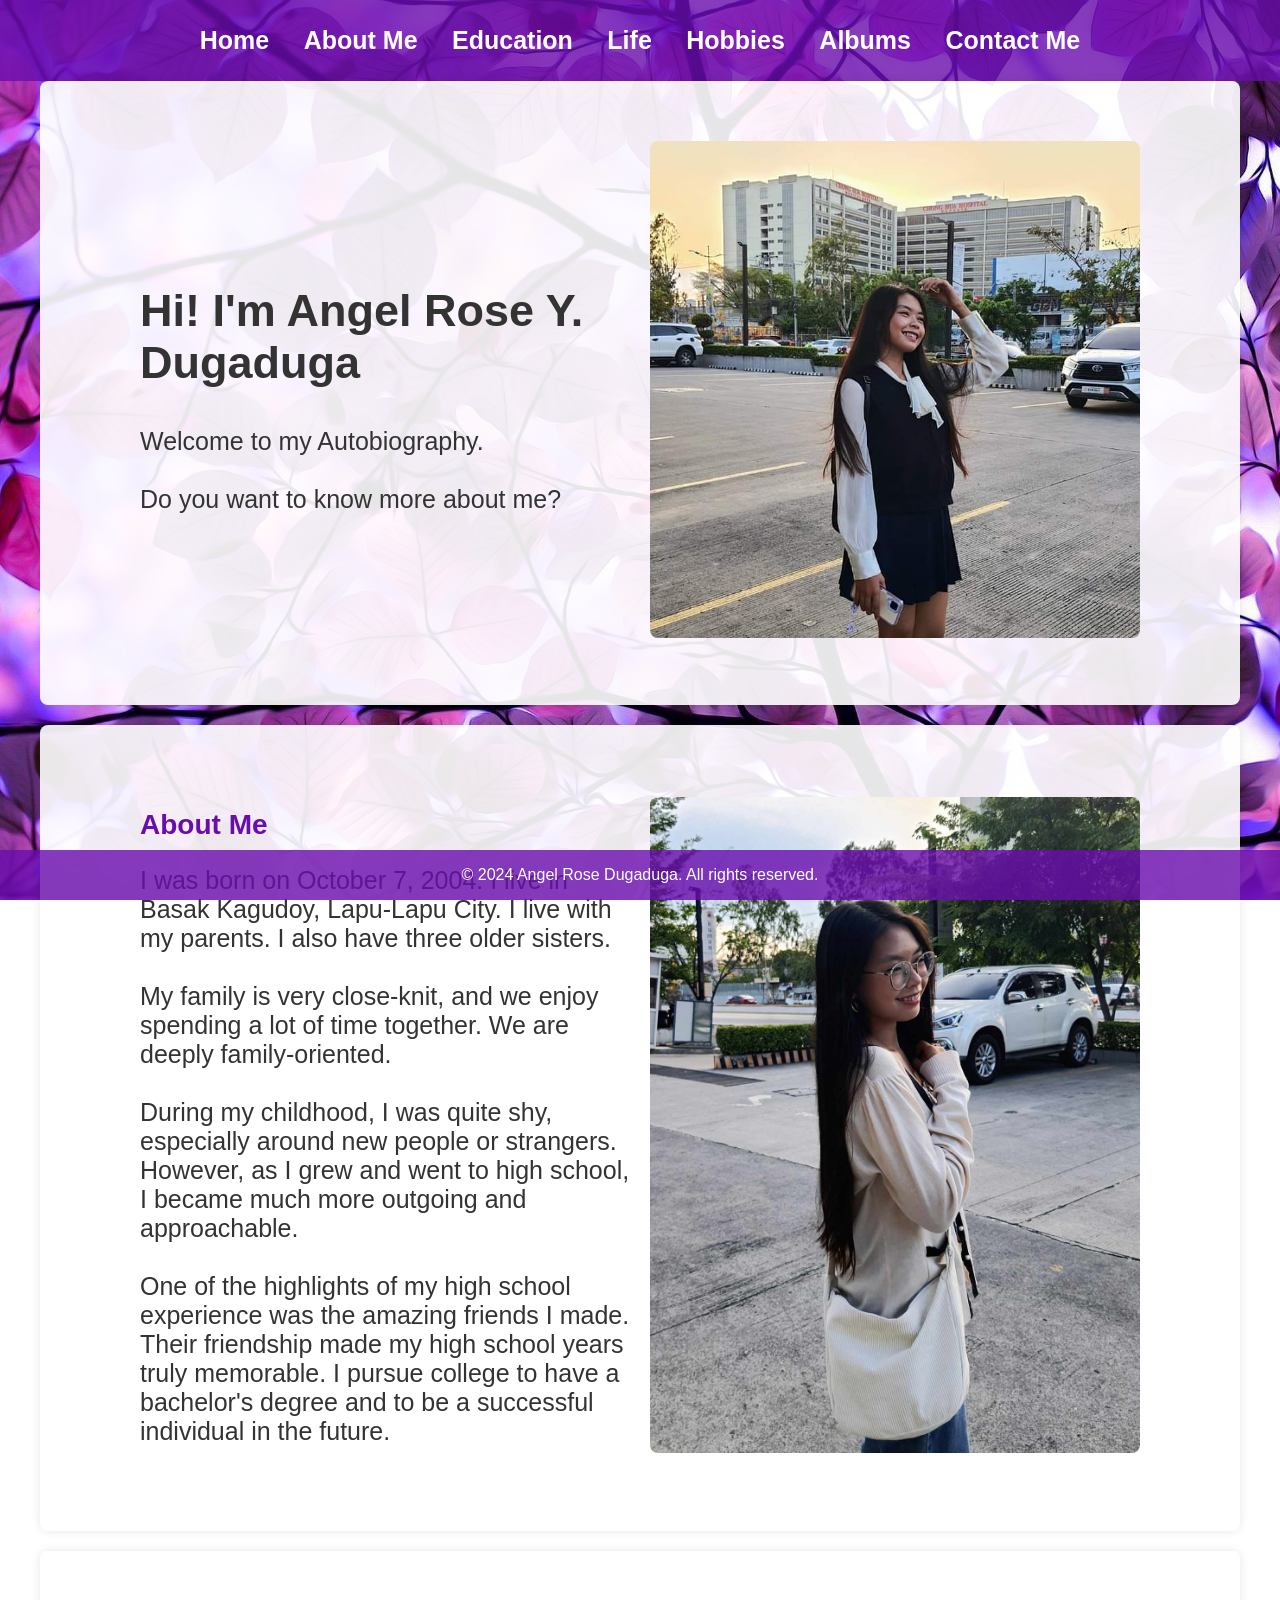
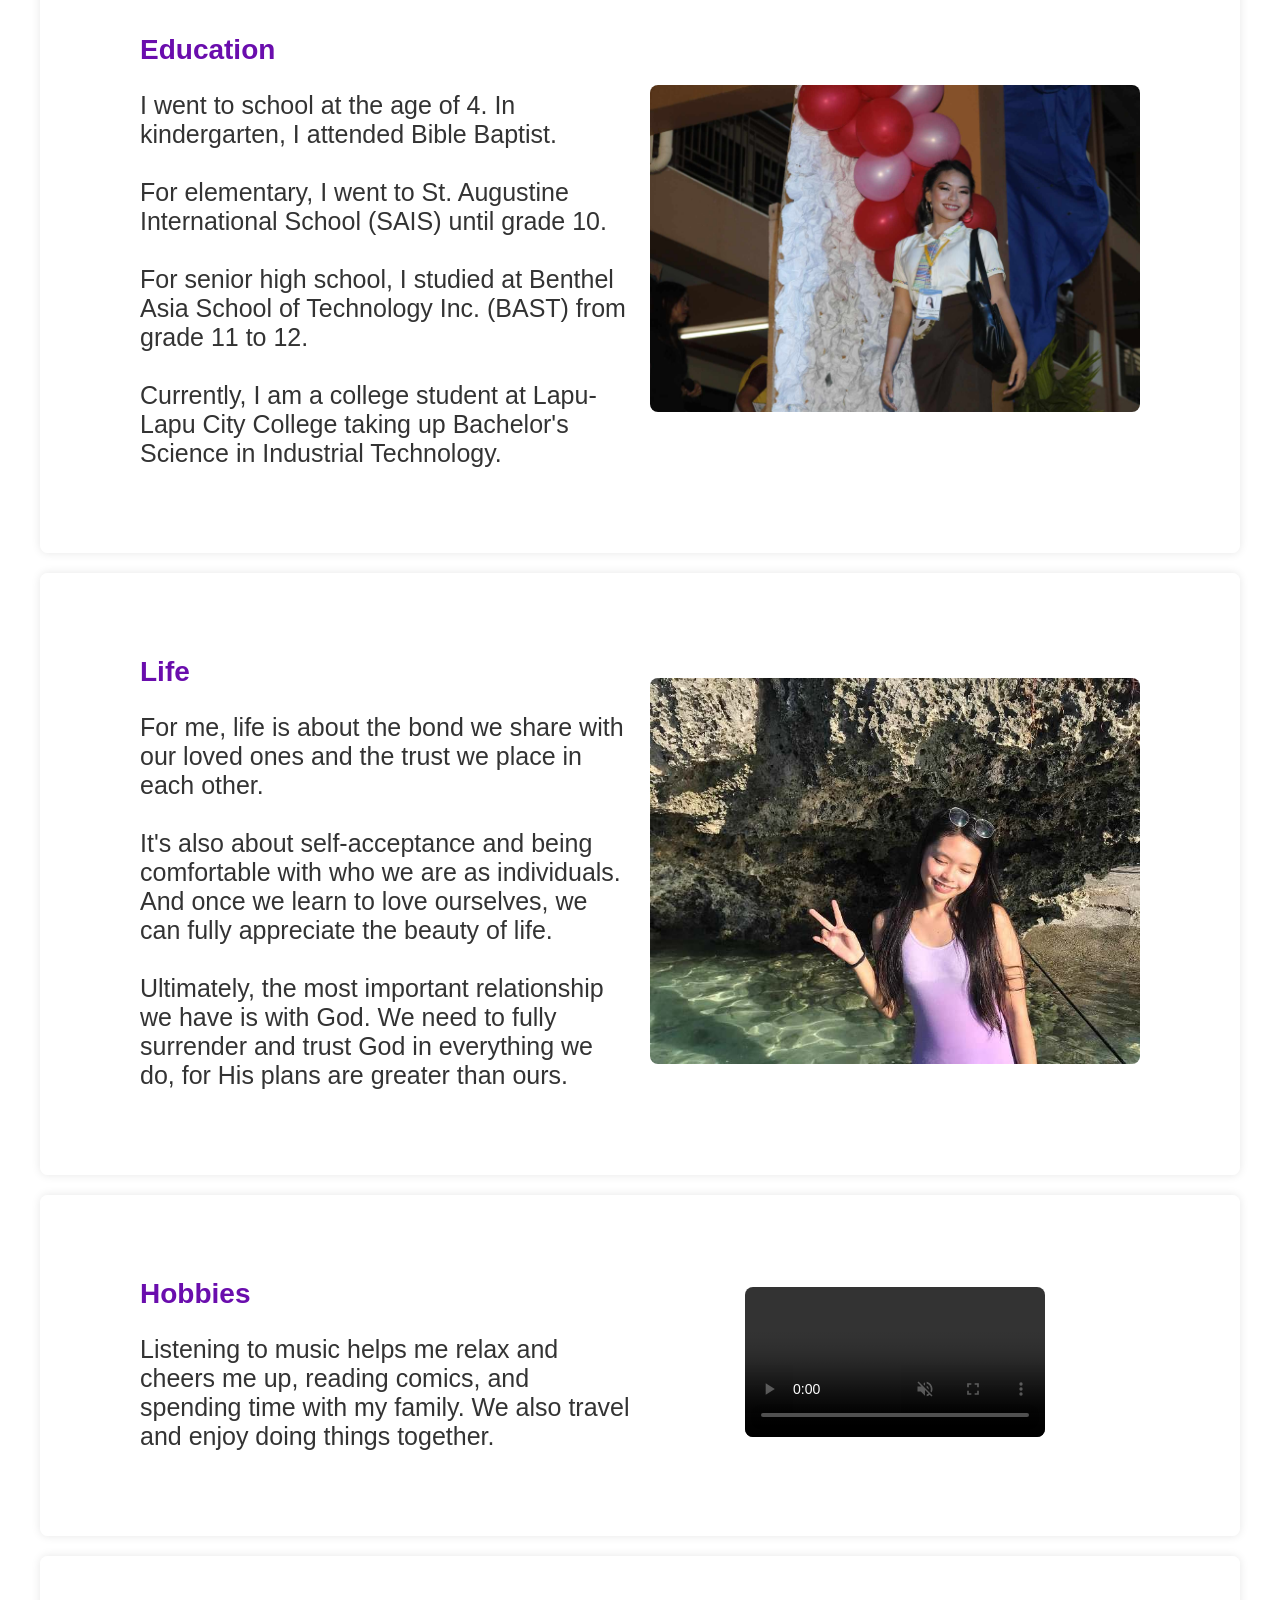
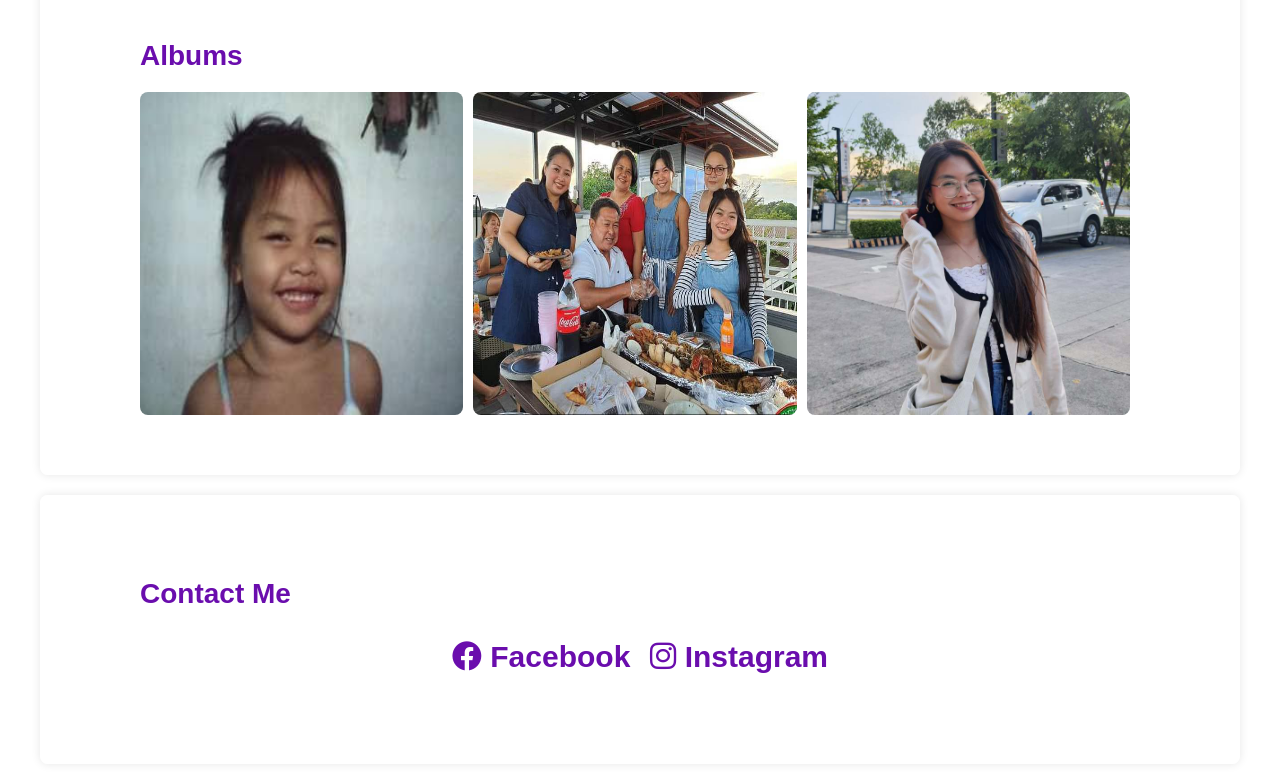
==== index.html @ 9c4409f7 "first commit" ====
<!DOCTYPE html>
<html lang="en">
<head>
    <meta charset="UTF-8">
    <meta name="viewport" content="width=device-width, initial-scale=1.0">
    <title>Angel Rose Dugaduga's Autobiography</title>
    <link rel="stylesheet" href="styles.css">
    <link rel="stylesheet" href="https://cdnjs.cloudflare.com/ajax/libs/font-awesome/6.0.0-beta3/css/all.min.css">
</head>
<body>
    <header>
        <nav>
            <ul>
                <li><a href="#home">Home</a></li>
                <li><a href="#about-me">About Me</a></li>
                <li><a href="#education">Education</a></li>
                <li><a href="#life">Life</a></li>
                <li><a href="#hobbies">Hobbies</a></li>
                <li><a href="#albums">Albums</a></li>
                <li><a href="#contact-me">Contact Me</a></li>
            </ul>
        </nav>
    </header>

    <section id="home" class="section">
        <div class="content">
            <div class="text">
                <h1>Hi! I'm Angel Rose Y. Dugaduga</h1>
                <p>Welcome to my Autobiography. 
                    <br> <br>
                    Do you want to know more about me? </p>
            </div>
            <div class="image">
                <img src="Images/HOME.jpg" alt="Angel Rose Dugaduga">
            </div>
        </div>
    </section>

    <section id="about-me" class="section">
        <div class="content">
            <div class="text">
                <h2>About Me</h2>
                <p>I was born on October 7, 2004. I live in Basak Kagudoy, Lapu-Lapu City. I live with my parents. I also have three older sisters.
                    <br> <br>
                    My family is very close-knit, and we enjoy spending a lot of time together. We are deeply family-oriented.
                    <br> <br>
                    During my childhood, I was quite shy, especially around new people or strangers. However, as I grew and went to high school, I became much more outgoing and approachable.
                    <br> <br>
                    One of the highlights of my high school experience was the amazing friends I made. 
                    Their friendship made my high school years truly memorable. 
                    I pursue college to have a bachelor's degree and to be a successful individual in the future. 
                    </p>
            </div>
            <div class="image">
                <img src="Images/ABOUT ME.jpg" alt="Angel Rose Dugaduga">
            </div>
        </div>
    </section>

    <section id="education" class="section">
        <div class="content">
            <div class="text">
                <h2>Education</h2>
                <p>I went to school at the age of 4. In kindergarten, I attended Bible Baptist. 
                    <br> <br>
                    For elementary, I went to St. Augustine International School (SAIS) until grade 10. 
                    <br> <br>
                    For senior high school, I studied at Benthel Asia School of Technology Inc. (BAST) from grade 11 to 12. 
                    <br> <br>
                    Currently, I am a college student at Lapu-Lapu City College taking up Bachelor's Science in Industrial Technology.</p>
            </div>
            <div class="image">
                <img src="Images/EDUCATION.jpg" alt="Education">
            </div>
        </div>
    </section>

    <section id="life" class="section">
        <div class="content">
            <div class="text">
                <h2>Life</h2>
                <p>For me, life is about the bond we share with our loved ones and the trust we place in each other.
                    <br> <br>
                    It's also about self-acceptance and being comfortable with who we are as individuals. 
                    And once we learn to love ourselves, we can fully appreciate the beauty of life.
                     <br> <br>
                    Ultimately, the most important relationship we have is with God. 
                    We need to fully surrender and trust God in everything we do, 
                    for His plans are greater than ours.</p>
            </div>
            <div class="image">
                <img src="Images/LIFE.jpg" alt="Life">
            </div>
        </div>
    </section>

    <section id="hobbies" class="section">
        <div class="content">
            <div class="text">
                <h2>Hobbies</h2>
                <p>Listening to music helps me relax and cheers me up, reading comics, 
                    and spending time with my family. We also travel and enjoy doing things together.</p>
            </div>
            <div class="video">
                <video controls autoplay muted>
                    <source src="Images/HOBBIES.mp4" type="video/mp4">
                    Your browser does not support the video tag.
                </video>
            </div>
        </div>
    </section>

    <section id="albums" class="section">
        <h2>Albums</h2>
        <div class="gallery">
            <img src="Images/BABYME.jpg" alt="Album Image 1">
            <img src="Images/FAM.jpg" alt="Album Image 2">
            <img src="Images/RECENT PIC.jpg" alt="Album Image 3">
        </div>
    </section>

    <section id="contact-me" class="section">
        <h2>Contact Me</h2>
        <ul class="social-links">
            <li><a href="https://www.facebook.com/ingqbus" target="_blank"><i class="fab fa-facebook"></i> Facebook</a></li>
            <li><a href="https://www.instagram.com/ingqbus_7/" target="_blank"><i class="fab fa-instagram"></i> Instagram</a></li>
        </ul>
    </section>

    <footer>
        <p>&copy; 2024 Angel Rose Dugaduga. All rights reserved.</p>
    </footer>
</body>
</html>
---- styles.css ----
body {
    font-family: Arial, sans-serif;
    margin: 0;
    padding: 0;
    color: #333;
    background: url('Images/BG.jpg') no-repeat center center fixed; 
    background-size: cover;
}

header {
    background-color: rgba(106, 13, 173, 0.8);
    padding: 10px 0;
    text-align: center;
}

header nav ul {
    list-style: none;
    padding: 0;
}

header nav ul li {
    display: inline;
    margin: 0 15px;
}

header nav ul li a {
    color: #fff;
    text-decoration: none;
    font-weight: bold;
    font-size: 25px;
}

.section {
    padding: 60px 100px;
    max-width: 1000px;
    margin: auto;
    background-color: rgba(255, 255, 255, 0.9);
    margin-bottom: 20px;
    border-radius: 8px;
    box-shadow: 0 0 10px rgba(0, 0, 0, 0.1);
    font-size: 30px;
}


.section h2 {
    color: #6a0dad;
    margin-bottom: 20px;
    font-size: 28px; 
}


.section p {
    font-size: 25px; /* Change font size for paragraph text here */
}

.content {
    display: flex;
    flex-direction: row;
    align-items: center;
}

.text {
    flex: 1;
    padding-right: 20px;
}

.image, .video {
    flex: 1;
    text-align: center;
}

.image img, .video video {
    max-width: 100%;
    height: auto;
    border-radius: 8px;
}

.gallery {
    display: flex;
    flex-wrap: wrap;
    gap: 10px;
}

.gallery img {
    width: calc(33.333% - 10px);
    border-radius: 8px;
}

.social-links {
    list-style: none;
    padding: 0;
    display: flex;
    justify-content: center;
}

.social-links li {
    margin: 0 10px;
}

.social-links li a {
    color: #6a0dad;
    text-decoration: none;
    font-weight: bold;
}

footer {
    background-color: rgba(106, 13, 173, 0.8);
    color: #fff;
    text-align: center;
    padding: 0px 0;
    position: fixed;
    bottom: 0;
    width: 100%;
}
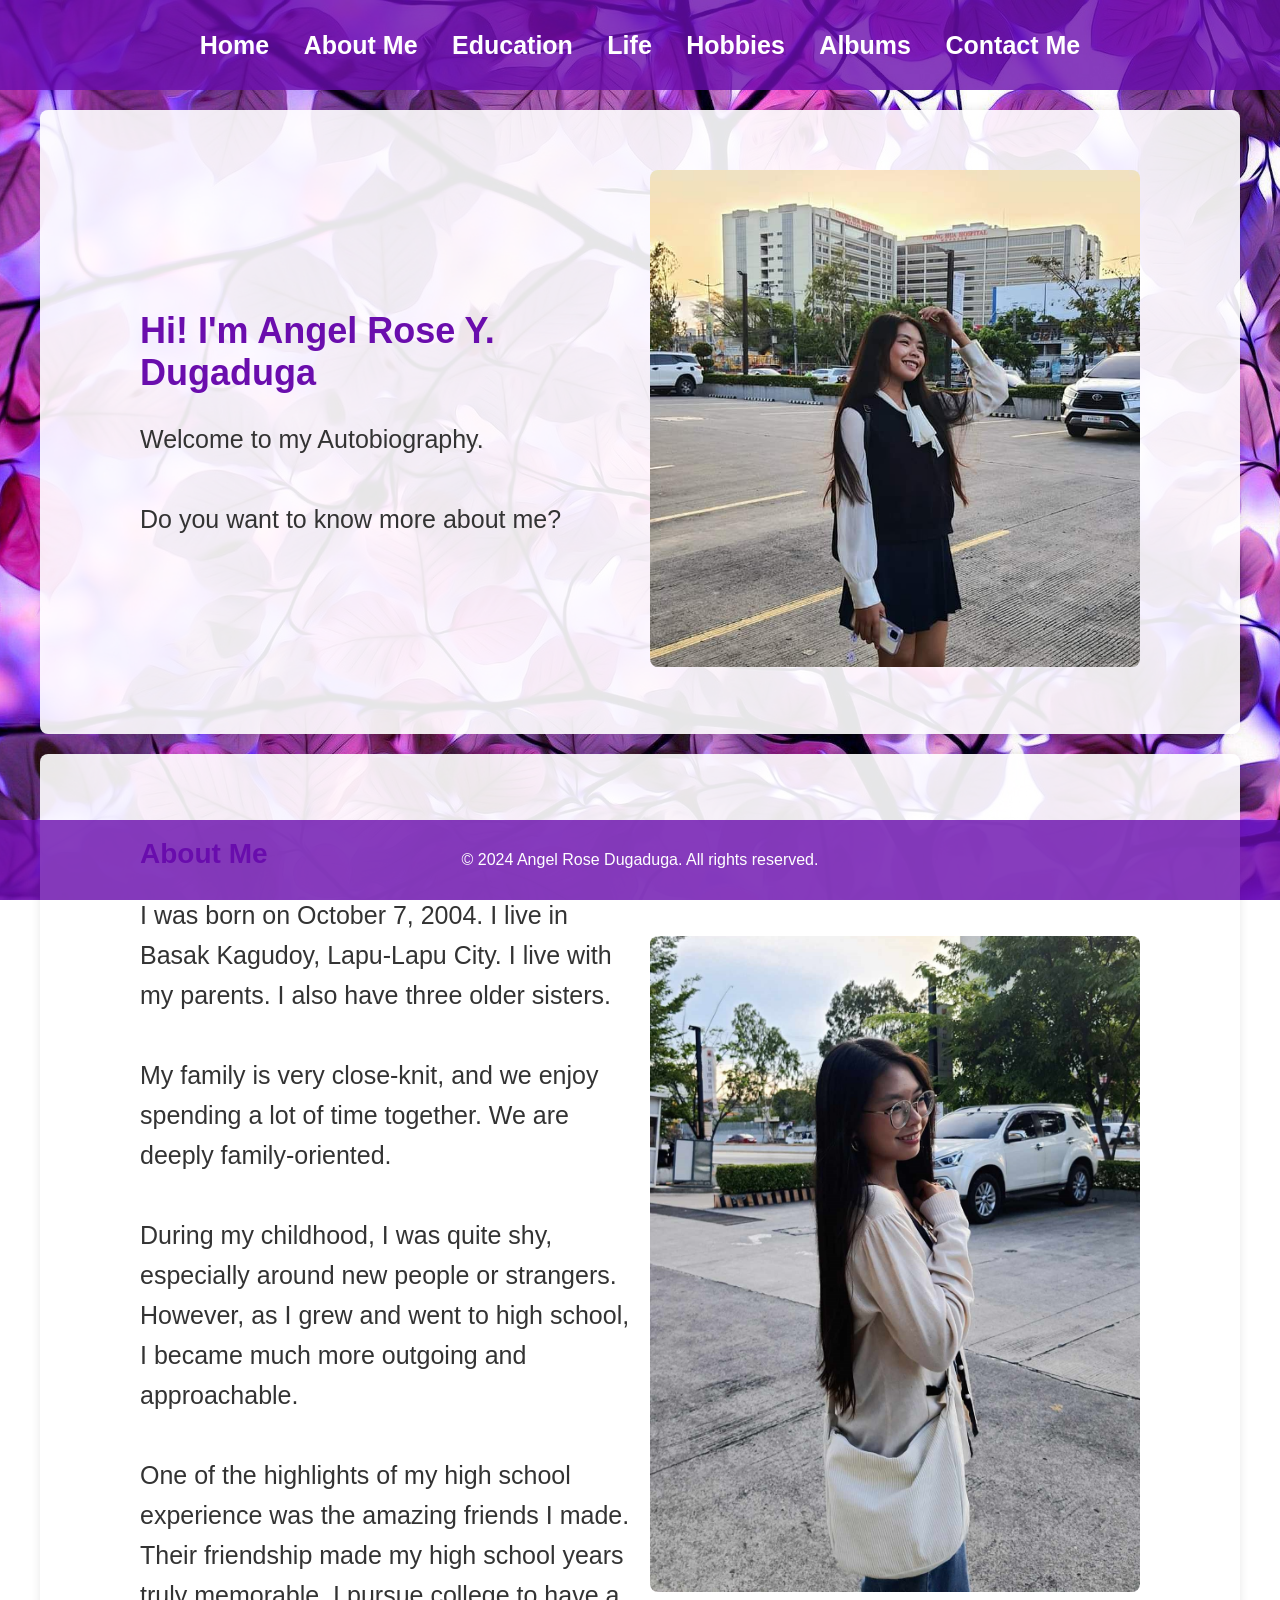
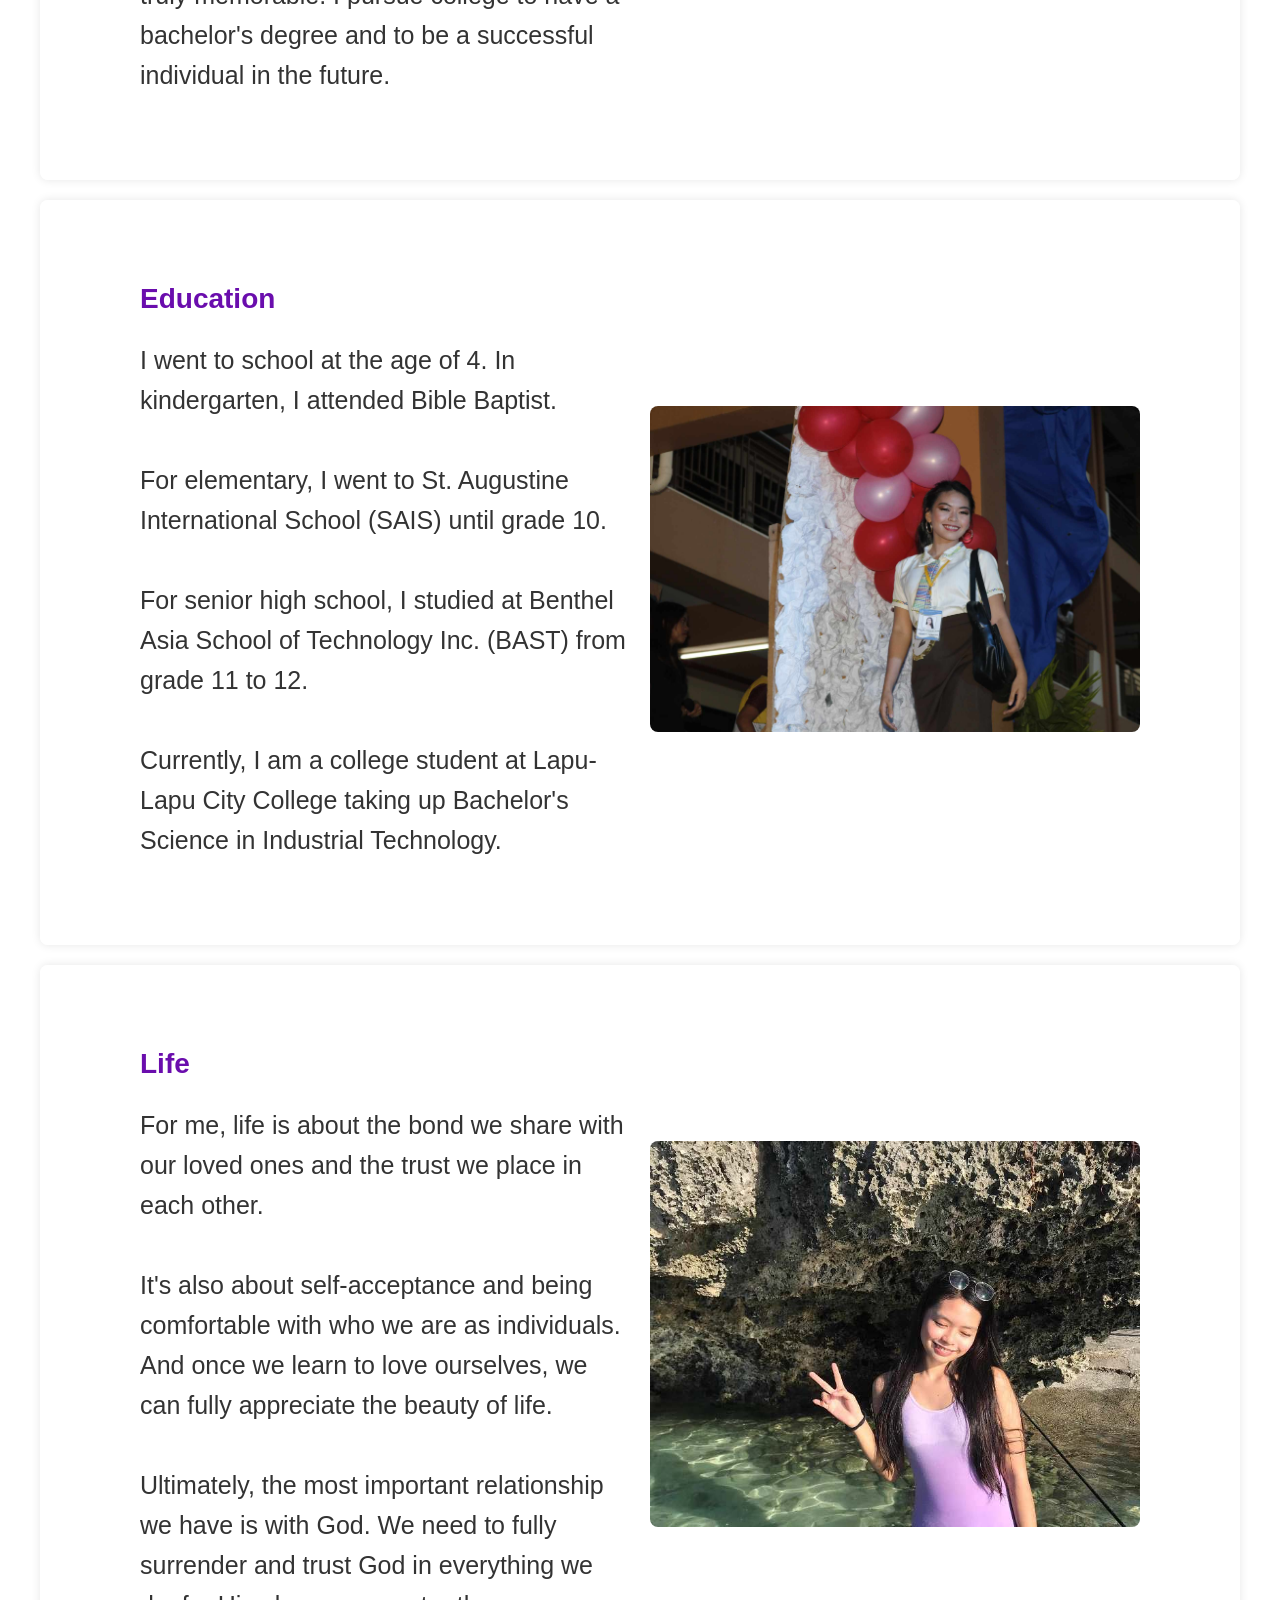
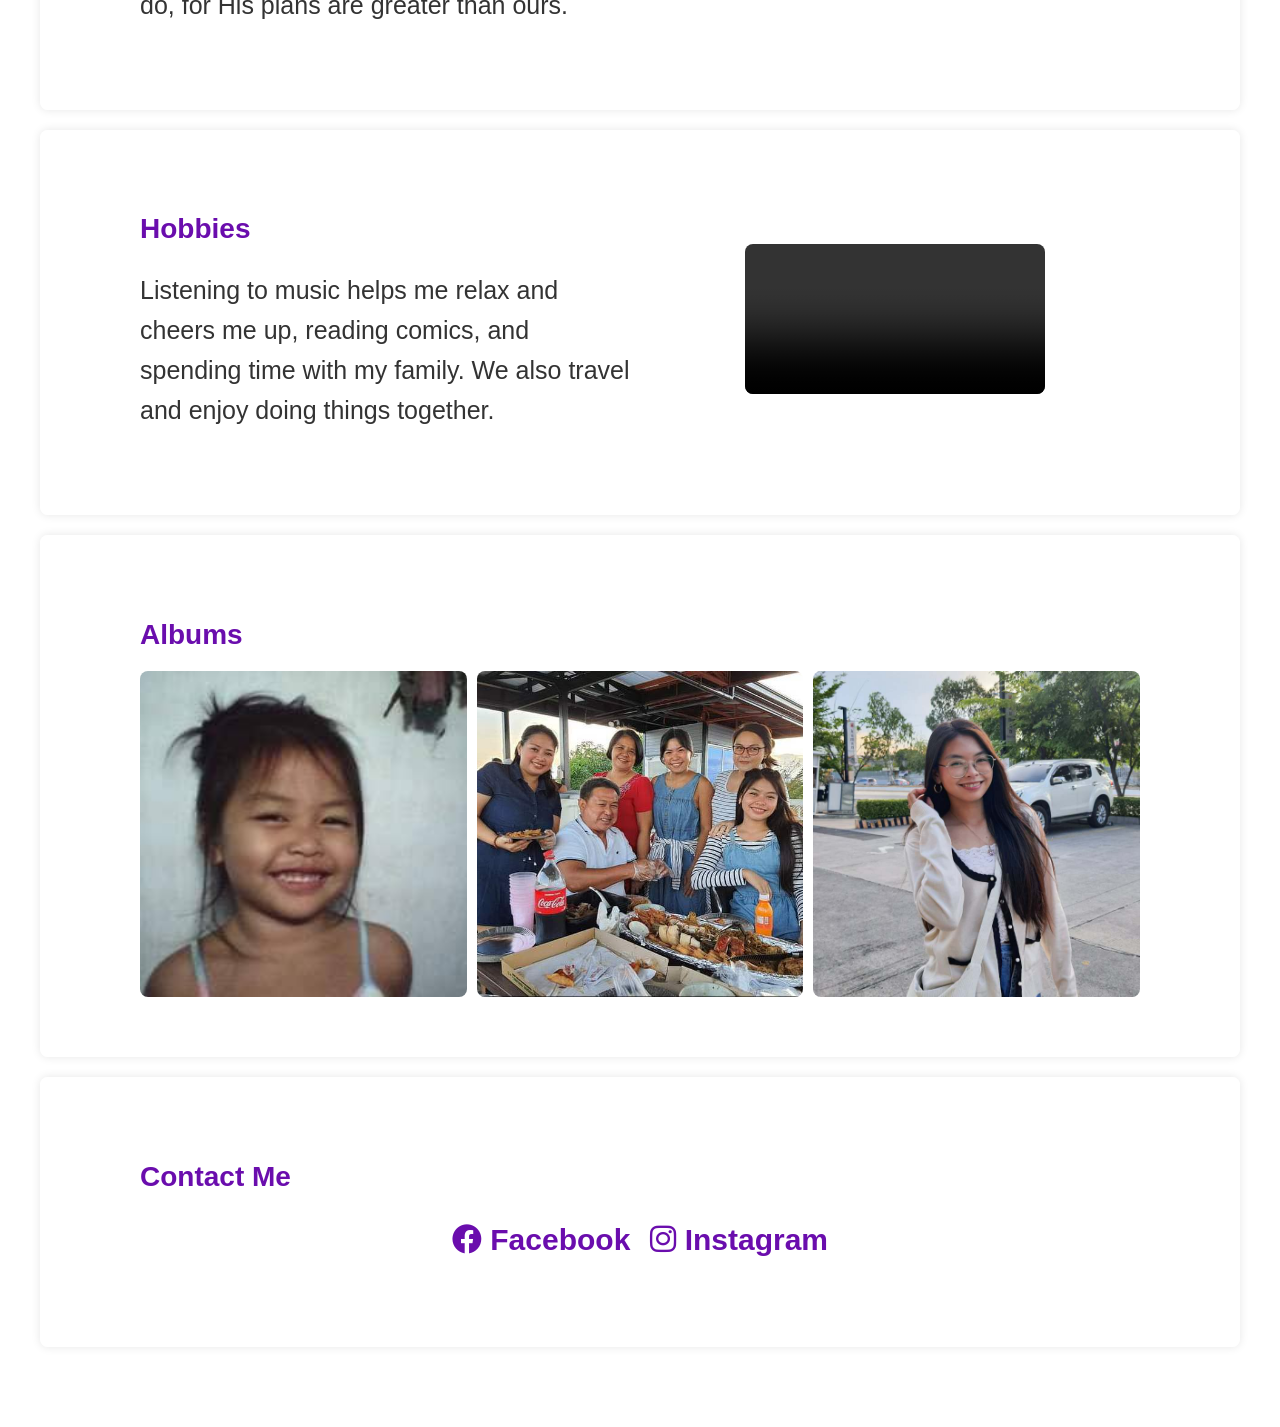
==== commit ce20178a: "feat: add collapsible hamburger menu on mobile view" ====
--- a/index.html
+++ b/index.html
@@ -10,14 +10,19 @@
 <body>
     <header>
         <nav>
-            <ul>
-                <li><a href="#home">Home</a></li>
-                <li><a href="#about-me">About Me</a></li>
-                <li><a href="#education">Education</a></li>
-                <li><a href="#life">Life</a></li>
-                <li><a href="#hobbies">Hobbies</a></li>
-                <li><a href="#albums">Albums</a></li>
-                <li><a href="#contact-me">Contact Me</a></li>
+            <button class="hamburger" id="hamburger" aria-label="Toggle navigation menu">
+                <span class="bar"></span>
+                <span class="bar"></span>
+                <span class="bar"></span>
+            </button>
+            <ul id="nav-menu">
+                <li><a href="#home" class="nav-link">Home</a></li>
+                <li><a href="#about-me" class="nav-link">About Me</a></li>
+                <li><a href="#education" class="nav-link">Education</a></li>
+                <li><a href="#life" class="nav-link">Life</a></li>
+                <li><a href="#hobbies" class="nav-link">Hobbies</a></li>
+                <li><a href="#albums" class="nav-link">Albums</a></li>
+                <li><a href="#contact-me" class="nav-link">Contact Me</a></li>
             </ul>
         </nav>
     </header>
@@ -130,5 +135,37 @@
     <footer>
         <p>&copy; 2024 Angel Rose Dugaduga. All rights reserved.</p>
     </footer>
+
+    <script>
+        // Mobile navigation toggle
+        const hamburger = document.getElementById('hamburger');
+        const navMenu = document.getElementById('nav-menu');
+        const navLinks = document.querySelectorAll('.nav-link');
+
+        // Toggle menu when hamburger is clicked
+        hamburger.addEventListener('click', function() {
+            hamburger.classList.toggle('active');
+            navMenu.classList.toggle('active');
+        });
+
+        // Close menu when a nav link is clicked
+        navLinks.forEach(link => {
+            link.addEventListener('click', function() {
+                hamburger.classList.remove('active');
+                navMenu.classList.remove('active');
+            });
+        });
+
+        // Close menu when clicking outside
+        document.addEventListener('click', function(event) {
+            const isClickInsideNav = navMenu.contains(event.target);
+            const isClickOnHamburger = hamburger.contains(event.target);
+            
+            if (!isClickInsideNav && !isClickOnHamburger && navMenu.classList.contains('active')) {
+                hamburger.classList.remove('active');
+                navMenu.classList.remove('active');
+            }
+        });
+    </script>
 </body>
 </html>
--- a/styles.css
+++ b/styles.css
@@ -2,6 +2,7 @@
     font-family: Arial, sans-serif;
     margin: 0;
     padding: 0;
+    padding-bottom: 60px; /* Add padding to prevent content being hidden by fixed footer */
     color: #333;
     background: url('Images/BG.jpg') no-repeat center center fixed; 
     background-size: cover;
@@ -9,18 +10,29 @@
 
 header {
     background-color: rgba(106, 13, 173, 0.8);
-    padding: 10px 0;
+    padding: 15px 0;
     text-align: center;
+    position: relative;
+    min-height: 60px;
+    display: flex;
+    align-items: center;
+    justify-content: center;
+}
+
+header nav {
+    position: relative;
+    width: 100%;
 }
 
 header nav ul {
     list-style: none;
     padding: 0;
+    margin: 0;
 }
 
 header nav ul li {
-    display: inline;
-    margin: 0 15px;
+    display: inline-block;
+    margin: 5px 15px;
 }
 
 header nav ul li a {
@@ -28,19 +40,65 @@
     text-decoration: none;
     font-weight: bold;
     font-size: 25px;
+    transition: color 0.3s;
+}
+
+header nav ul li a:hover {
+    color: #ffcc00;
+}
+
+/* Hamburger Menu Styles */
+.hamburger {
+    display: none;
+    flex-direction: column;
+    background: transparent;
+    border: none;
+    cursor: pointer;
+    padding: 10px;
+    position: absolute;
+    right: 20px;
+    top: 50%;
+    transform: translateY(-50%);
+    z-index: 1000;
+    justify-content: center;
+}
+
+.hamburger .bar {
+    width: 30px;
+    height: 3px;
+    background-color: #fff;
+    margin: 4px 0;
+    transition: all 0.3s ease;
+    border-radius: 2px;
+}
+
+.hamburger.active .bar:nth-child(1) {
+    transform: rotate(45deg) translate(8px, 8px);
+}
+
+.hamburger.active .bar:nth-child(2) {
+    opacity: 0;
+}
+
+.hamburger.active .bar:nth-child(3) {
+    transform: rotate(-45deg) translate(8px, -8px);
 }
 
 .section {
     padding: 60px 100px;
     max-width: 1000px;
-    margin: auto;
+    margin: 20px auto;
     background-color: rgba(255, 255, 255, 0.9);
-    margin-bottom: 20px;
     border-radius: 8px;
     box-shadow: 0 0 10px rgba(0, 0, 0, 0.1);
     font-size: 30px;
 }
 
+.section h1 {
+    color: #6a0dad;
+    margin-bottom: 20px;
+    font-size: 36px;
+}
 
 .section h2 {
     color: #6a0dad;
@@ -48,9 +106,9 @@
     font-size: 28px; 
 }
 
-
 .section p {
-    font-size: 25px; /* Change font size for paragraph text here */
+    font-size: 25px;
+    line-height: 1.6;
 }
 
 .content {
@@ -79,11 +137,15 @@
     display: flex;
     flex-wrap: wrap;
     gap: 10px;
+    justify-content: center;
 }
 
 .gallery img {
     width: calc(33.333% - 10px);
     border-radius: 8px;
+    object-fit: cover;
+    min-width: 250px;
+    flex: 1 1 calc(33.333% - 10px);
 }
 
 .social-links {
@@ -107,8 +169,230 @@
     background-color: rgba(106, 13, 173, 0.8);
     color: #fff;
     text-align: center;
-    padding: 0px 0;
+    padding: 15px 0;
     position: fixed;
     bottom: 0;
     width: 100%;
 }
+
+/* ==================== RESPONSIVE MEDIA QUERIES ==================== */
+
+/* Tablets and smaller laptops (max-width: 1024px) */
+@media screen and (max-width: 1024px) {
+    .section {
+        padding: 40px 60px;
+        font-size: 26px;
+    }
+    
+    .section h1 {
+        font-size: 32px;
+    }
+    
+    .section h2 {
+        font-size: 26px;
+    }
+    
+    .section p {
+        font-size: 22px;
+    }
+    
+    header nav ul li a {
+        font-size: 22px;
+        margin: 5px 10px;
+    }
+    
+    .gallery img {
+        width: calc(50% - 10px);
+        flex: 1 1 calc(50% - 10px);
+    }
+}
+
+/* Tablets portrait mode (max-width: 768px) */
+@media screen and (max-width: 768px) {
+    header {
+        padding: 15px 0;
+        min-height: 60px;
+    }
+    
+    /* Show hamburger menu */
+    .hamburger {
+        display: flex;
+    }
+    
+    /* Hide navigation by default on mobile */
+    header nav ul {
+        position: fixed;
+        left: -100%;
+        top: 60px;
+        flex-direction: column;
+        background-color: rgba(106, 13, 173, 0.98);
+        width: 100%;
+        text-align: center;
+        transition: left 0.3s ease;
+        box-shadow: 0 10px 27px rgba(0, 0, 0, 0.3);
+        padding: 20px 0;
+        z-index: 999;
+    }
+    
+    /* Show navigation when active */
+    header nav ul.active {
+        left: 0;
+    }
+    
+    header nav ul li {
+        display: block;
+        margin: 15px 0;
+    }
+    
+    header nav ul li a {
+        font-size: 20px;
+        display: block;
+        padding: 10px;
+    }
+    
+    .section {
+        padding: 30px 40px;
+        font-size: 22px;
+        margin: 15px auto;
+    }
+    
+    .section h1 {
+        font-size: 28px;
+    }
+    
+    .section h2 {
+        font-size: 24px;
+    }
+    
+    .section p {
+        font-size: 18px;
+    }
+    
+    .content {
+        flex-direction: column;
+    }
+    
+    .text {
+        padding-right: 0;
+        padding-bottom: 20px;
+    }
+    
+    .image, .video {
+        width: 100%;
+    }
+    
+    .gallery img {
+        width: calc(50% - 10px);
+        flex: 1 1 calc(50% - 10px);
+        min-width: 200px;
+    }
+    
+    .social-links {
+        flex-direction: column;
+        align-items: center;
+    }
+    
+    .social-links li {
+        margin: 10px 0;
+    }
+}
+
+/* Mobile devices (max-width: 480px) */
+@media screen and (max-width: 480px) {
+    header {
+        padding: 15px 5px;
+        min-height: 60px;
+    }
+    
+    header nav ul {
+        top: 60px;
+    }
+    
+    header nav ul li {
+        display: block;
+        margin: 12px 0;
+    }
+    
+    header nav ul li a {
+        font-size: 18px;
+    }
+    
+    .section {
+        padding: 20px 15px;
+        font-size: 18px;
+        margin: 10px;
+        border-radius: 5px;
+    }
+    
+    .section h1 {
+        font-size: 24px;
+    }
+    
+    .section h2 {
+        font-size: 20px;
+    }
+    
+    .section p {
+        font-size: 16px;
+    }
+    
+    .content {
+        flex-direction: column;
+    }
+    
+    .text {
+        padding-right: 0;
+        padding-bottom: 15px;
+    }
+    
+    .gallery {
+        gap: 8px;
+    }
+    
+    .gallery img {
+        width: 100%;
+        flex: 1 1 100%;
+        min-width: unset;
+    }
+    
+    footer {
+        padding: 10px 5px;
+        font-size: 14px;
+    }
+    
+    body {
+        padding-bottom: 50px;
+    }
+}
+
+/* Extra small devices (max-width: 320px) */
+@media screen and (max-width: 320px) {
+    header nav ul li a {
+        font-size: 16px;
+    }
+    
+    .hamburger {
+        right: 10px;
+    }
+    
+    .hamburger .bar {
+        width: 25px;
+    }
+    
+    .section {
+        padding: 15px 10px;
+        margin: 8px;
+    }
+    
+    .section h1 {
+        font-size: 20px;
+    }
+    
+    .section h2 {
+        font-size: 18px;
+    }
+    
+    .section p {
+        font-size: 14px;
+    }
+}
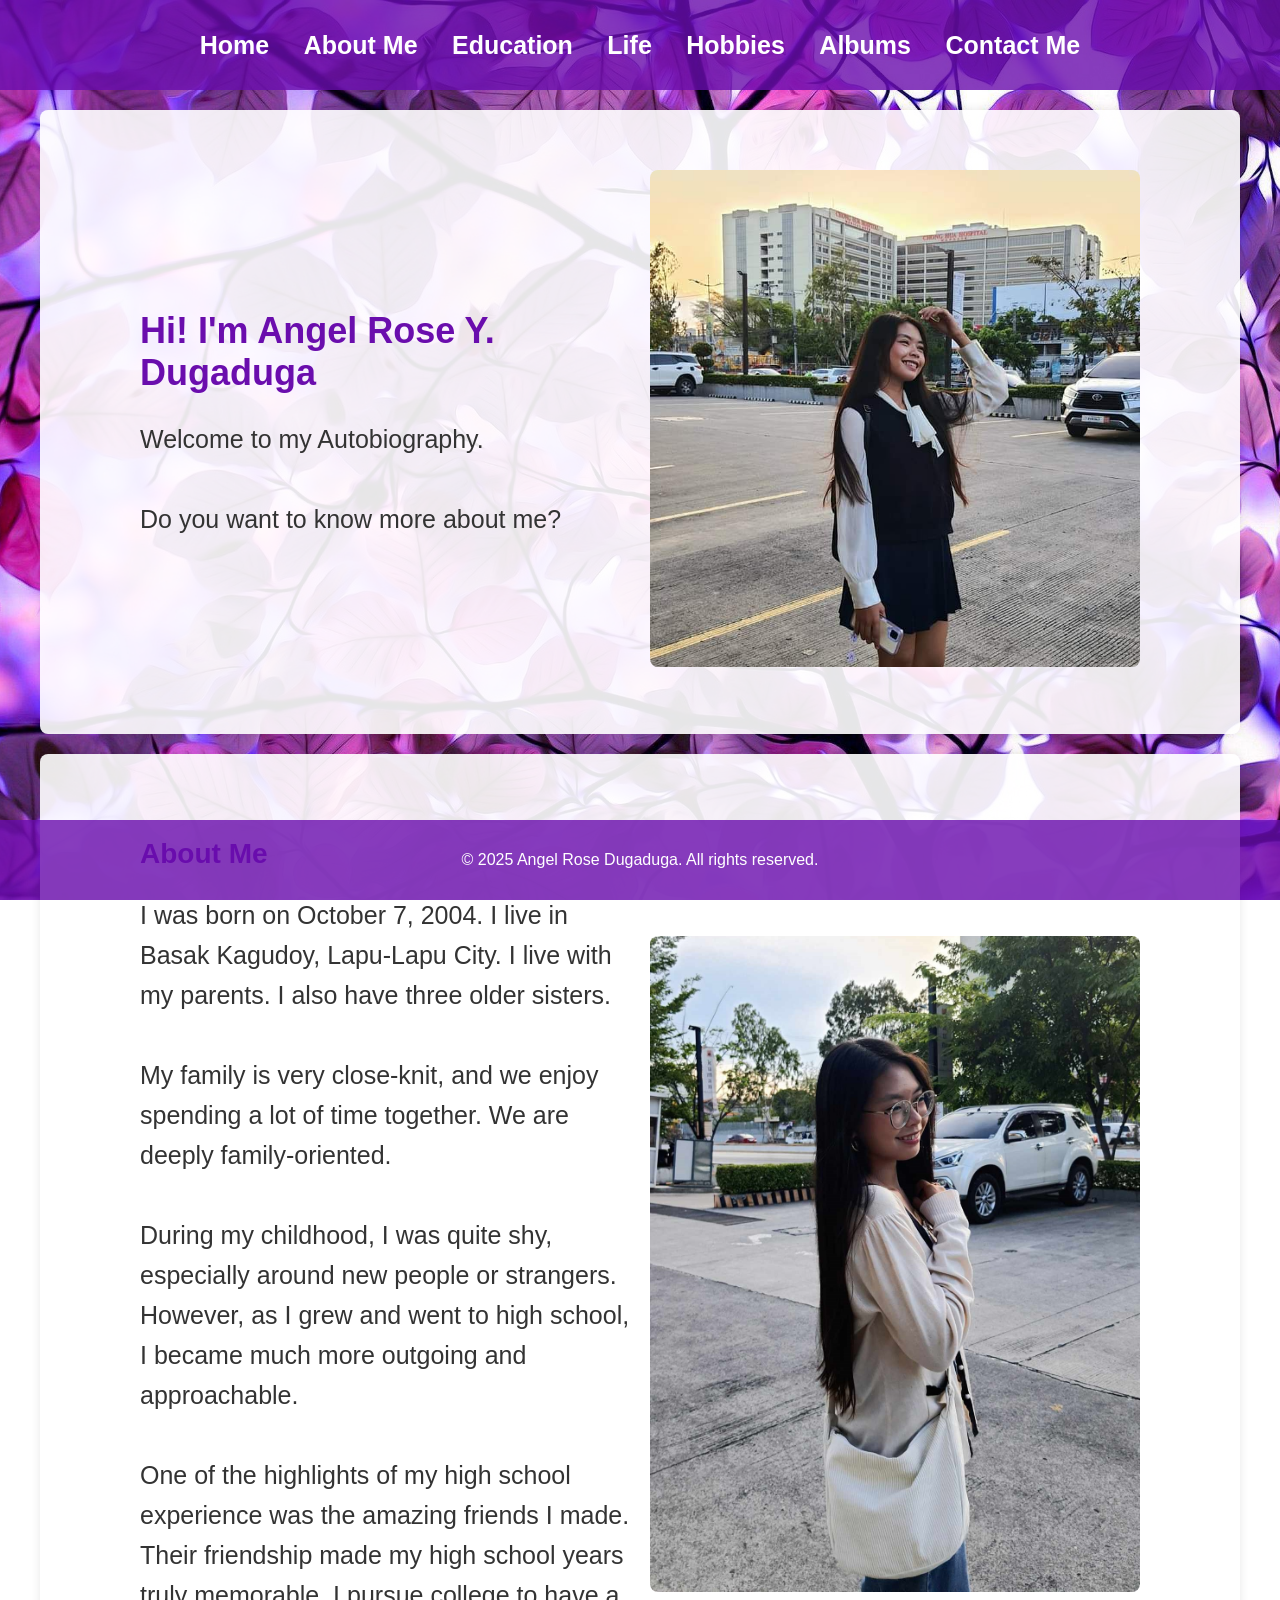
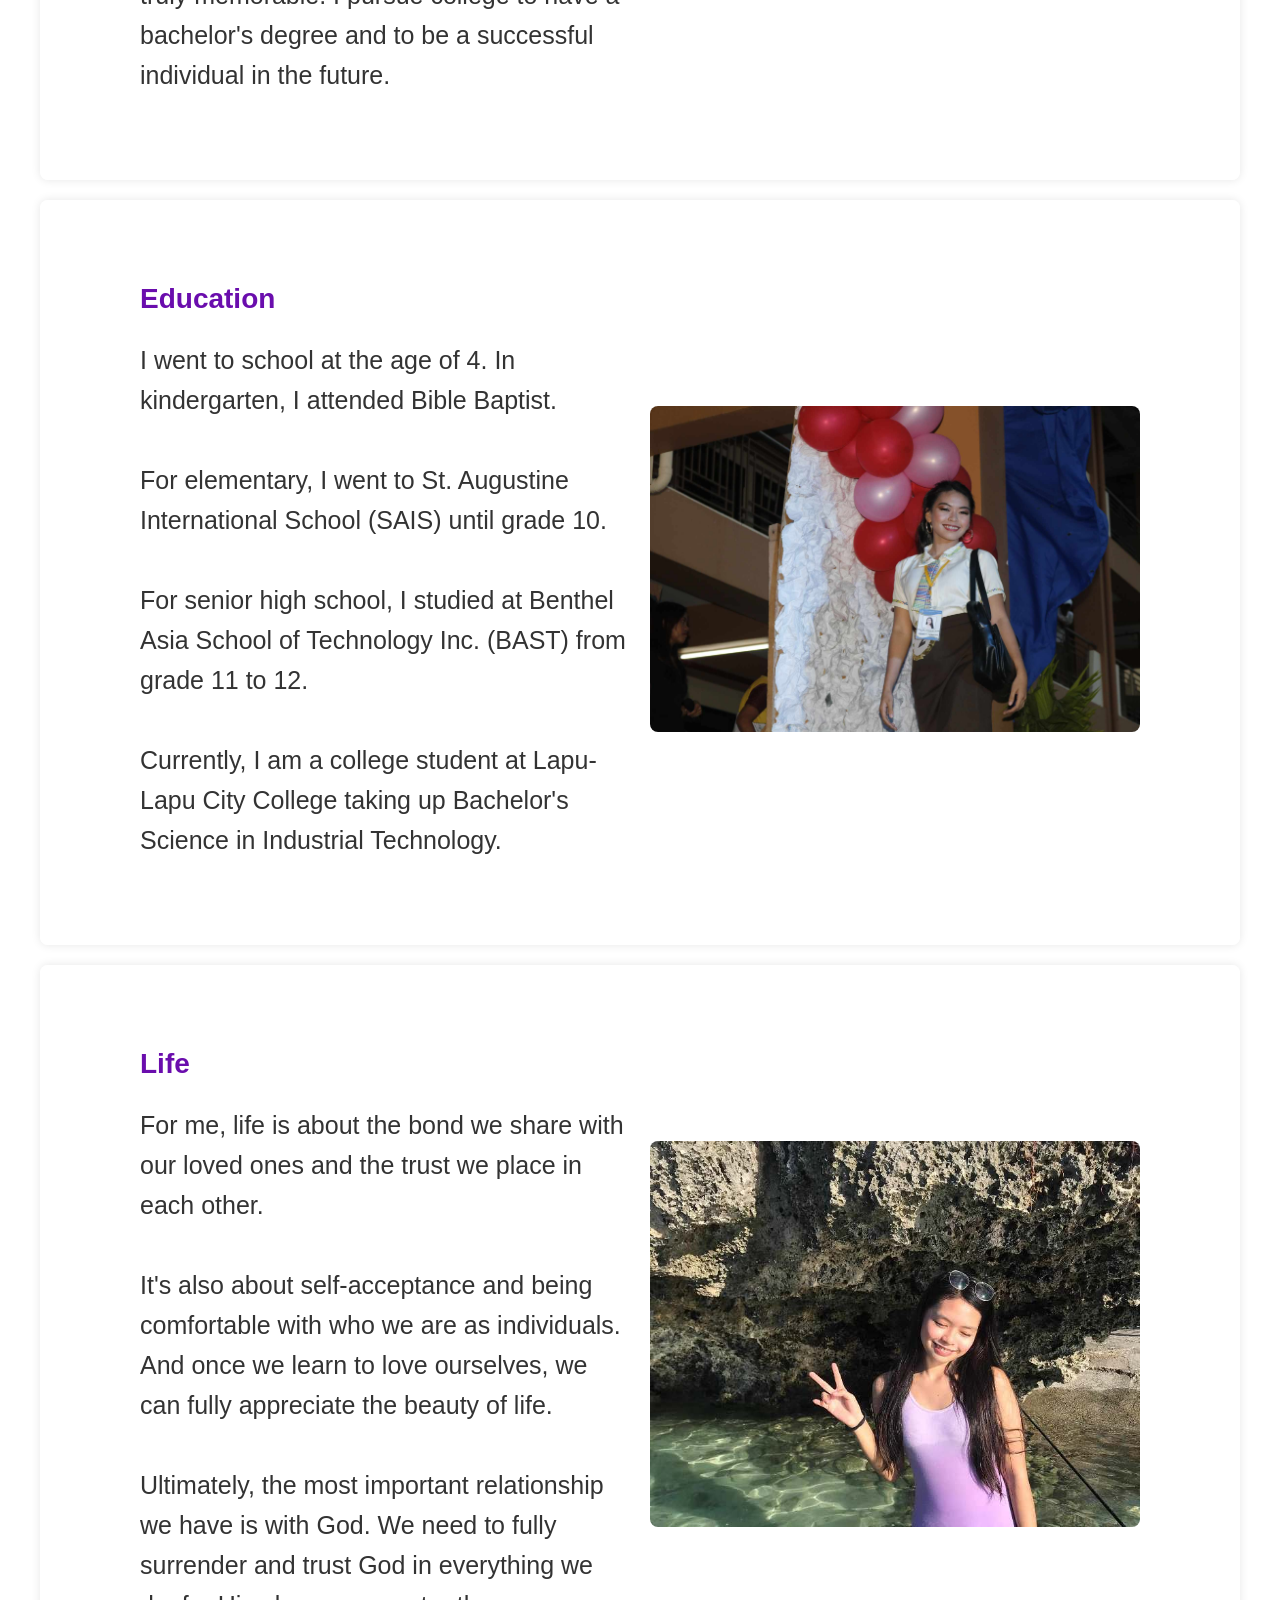
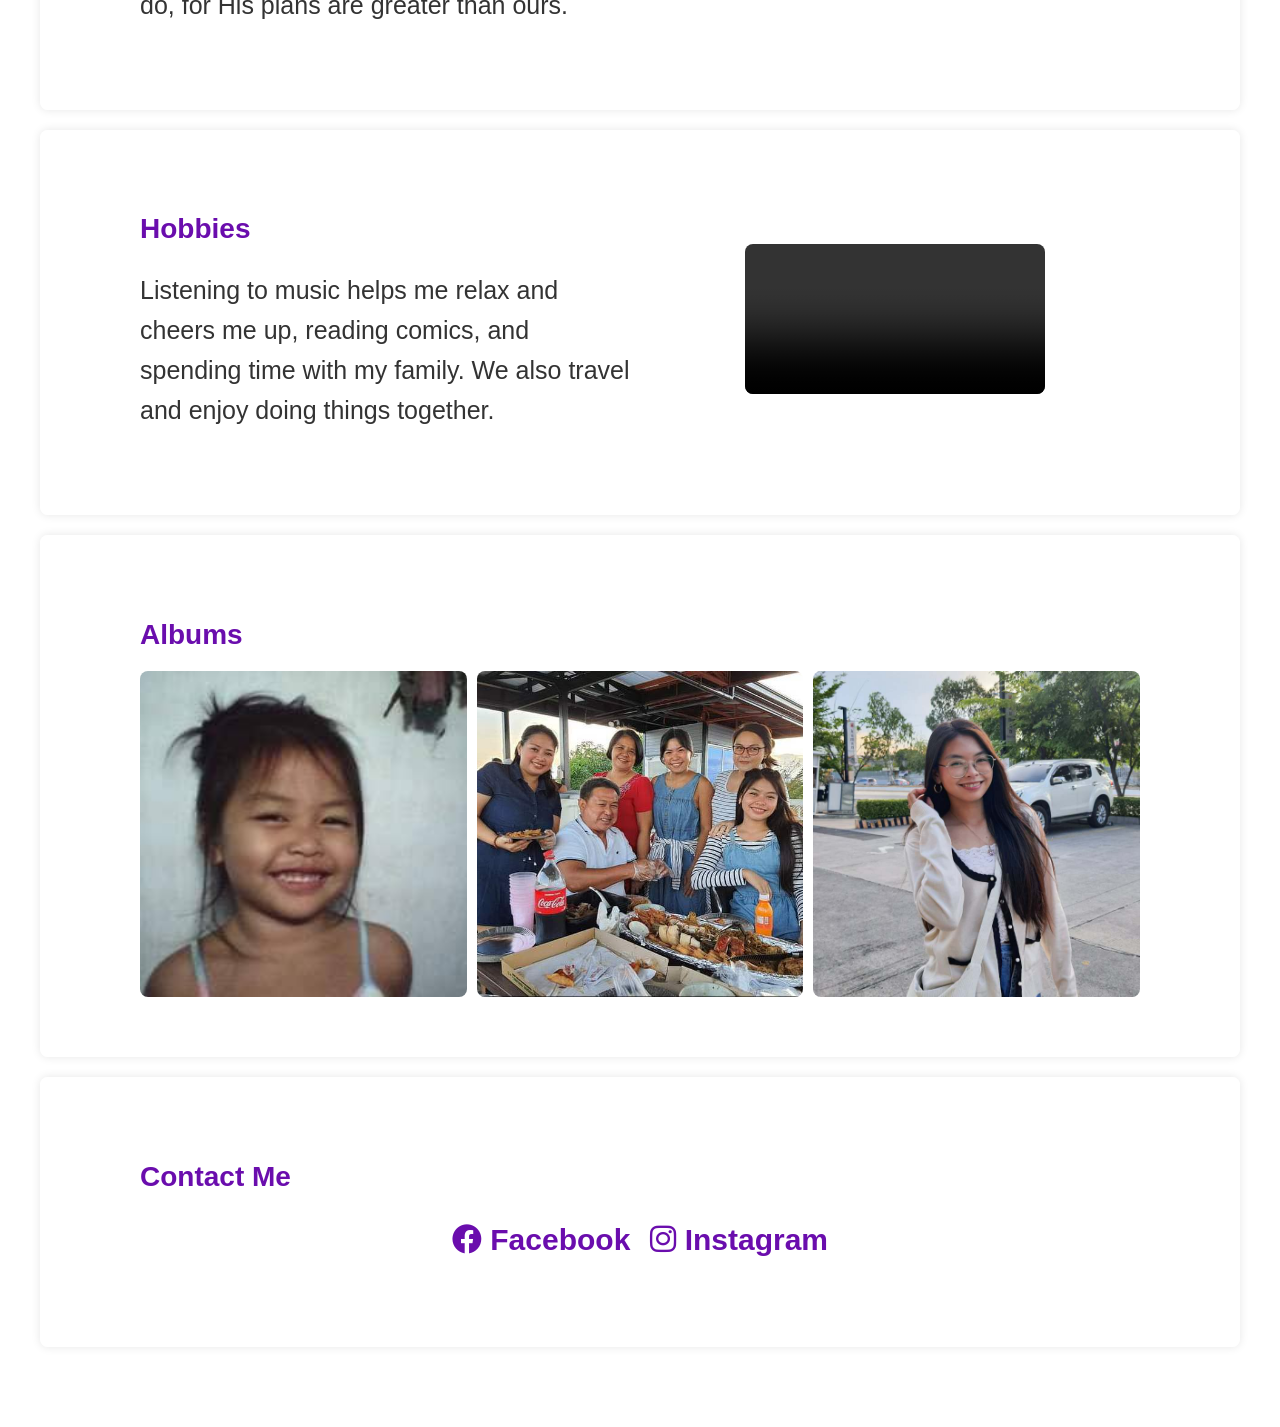
==== commit 1bc90eff: "refactor: update footer year date" ====
--- a/index.html
+++ b/index.html
@@ -133,7 +133,7 @@
     </section>
 
     <footer>
-        <p>&copy; 2024 Angel Rose Dugaduga. All rights reserved.</p>
+        <p>&copy; 2025 Angel Rose Dugaduga. All rights reserved.</p>
     </footer>
 
     <script>
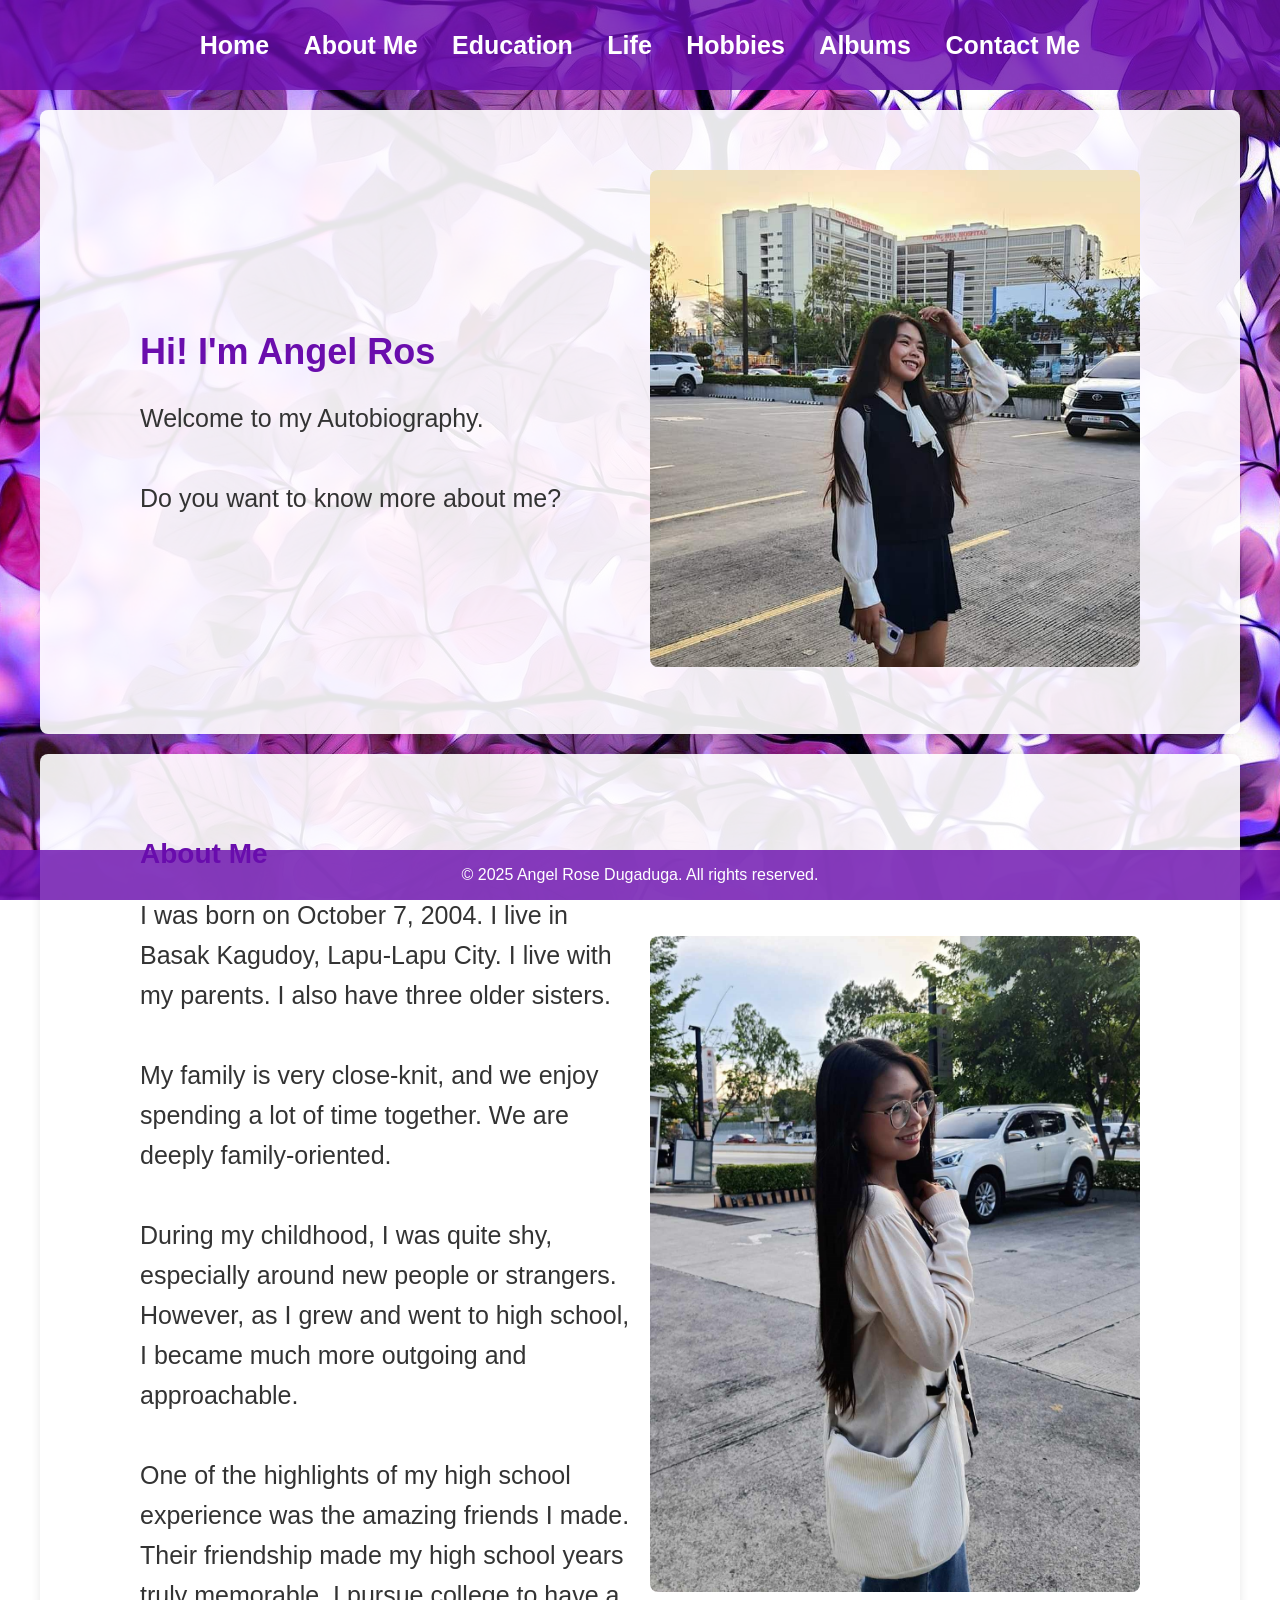
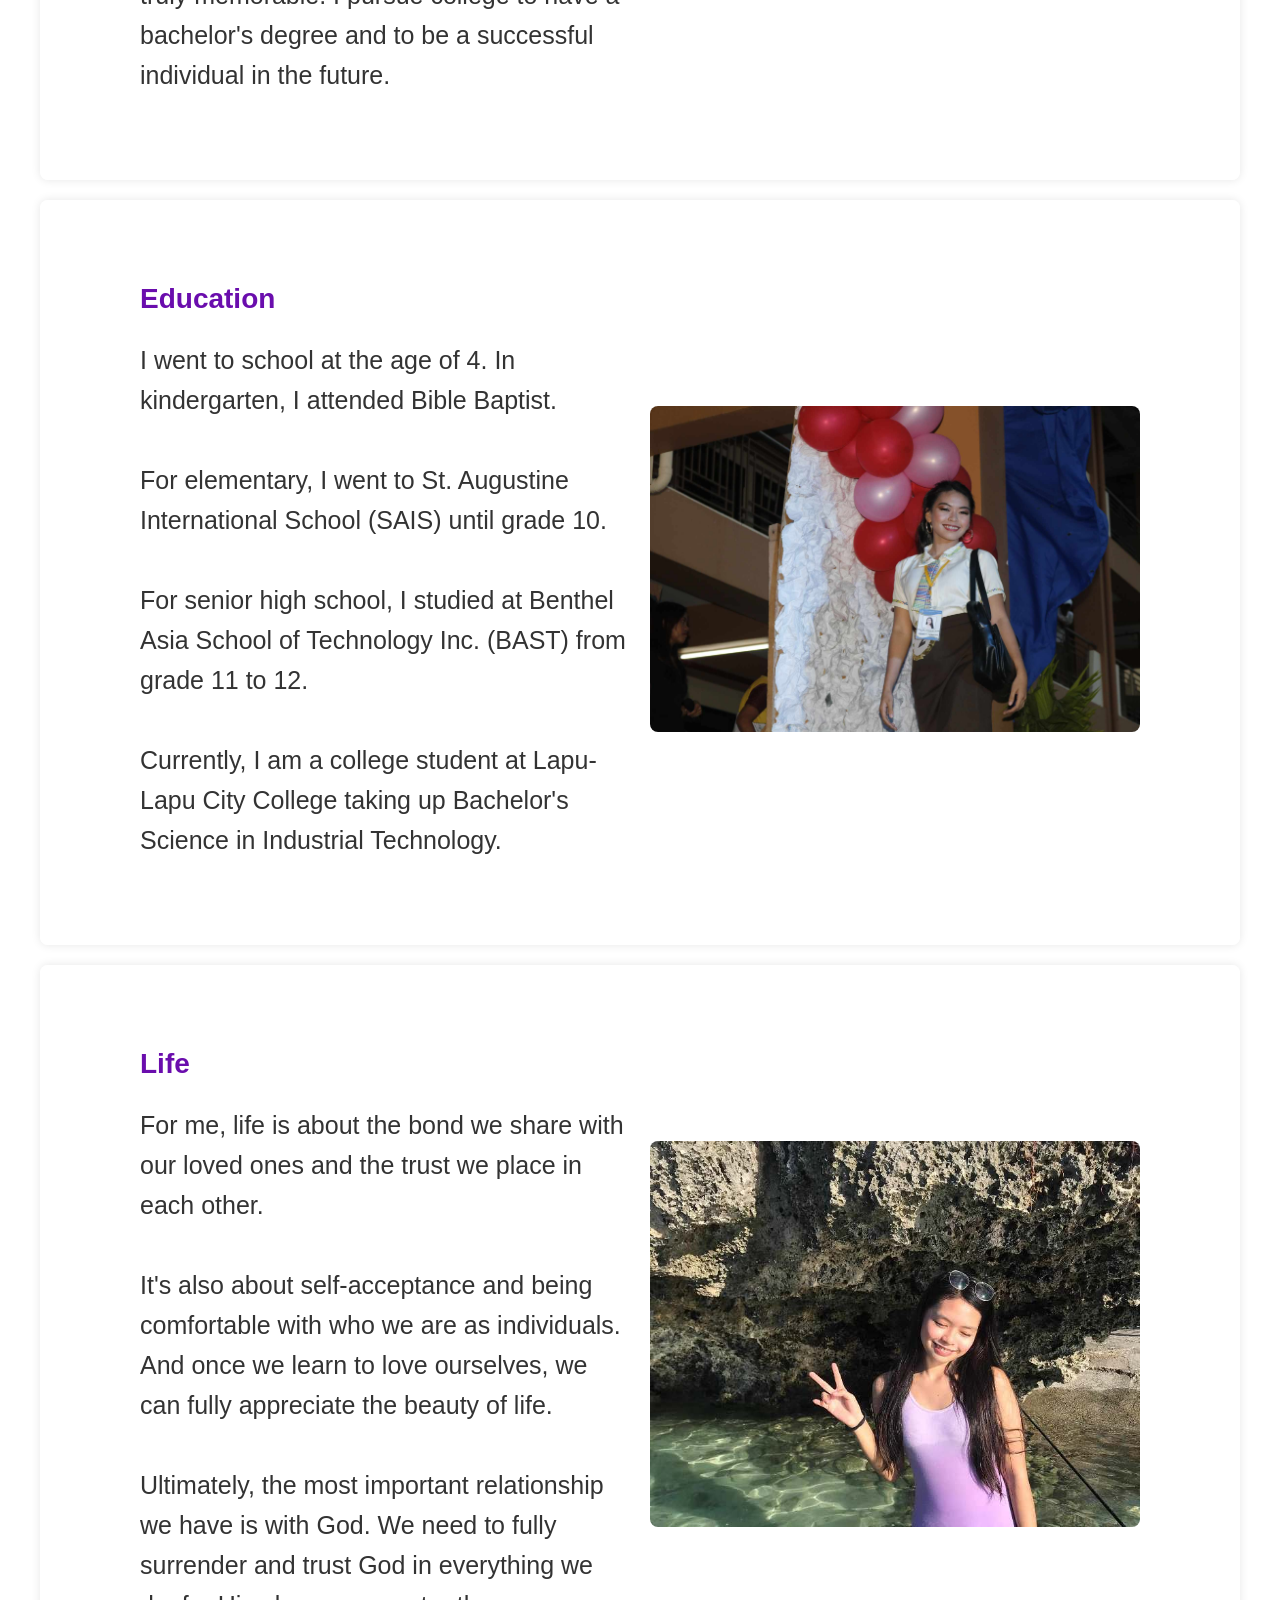
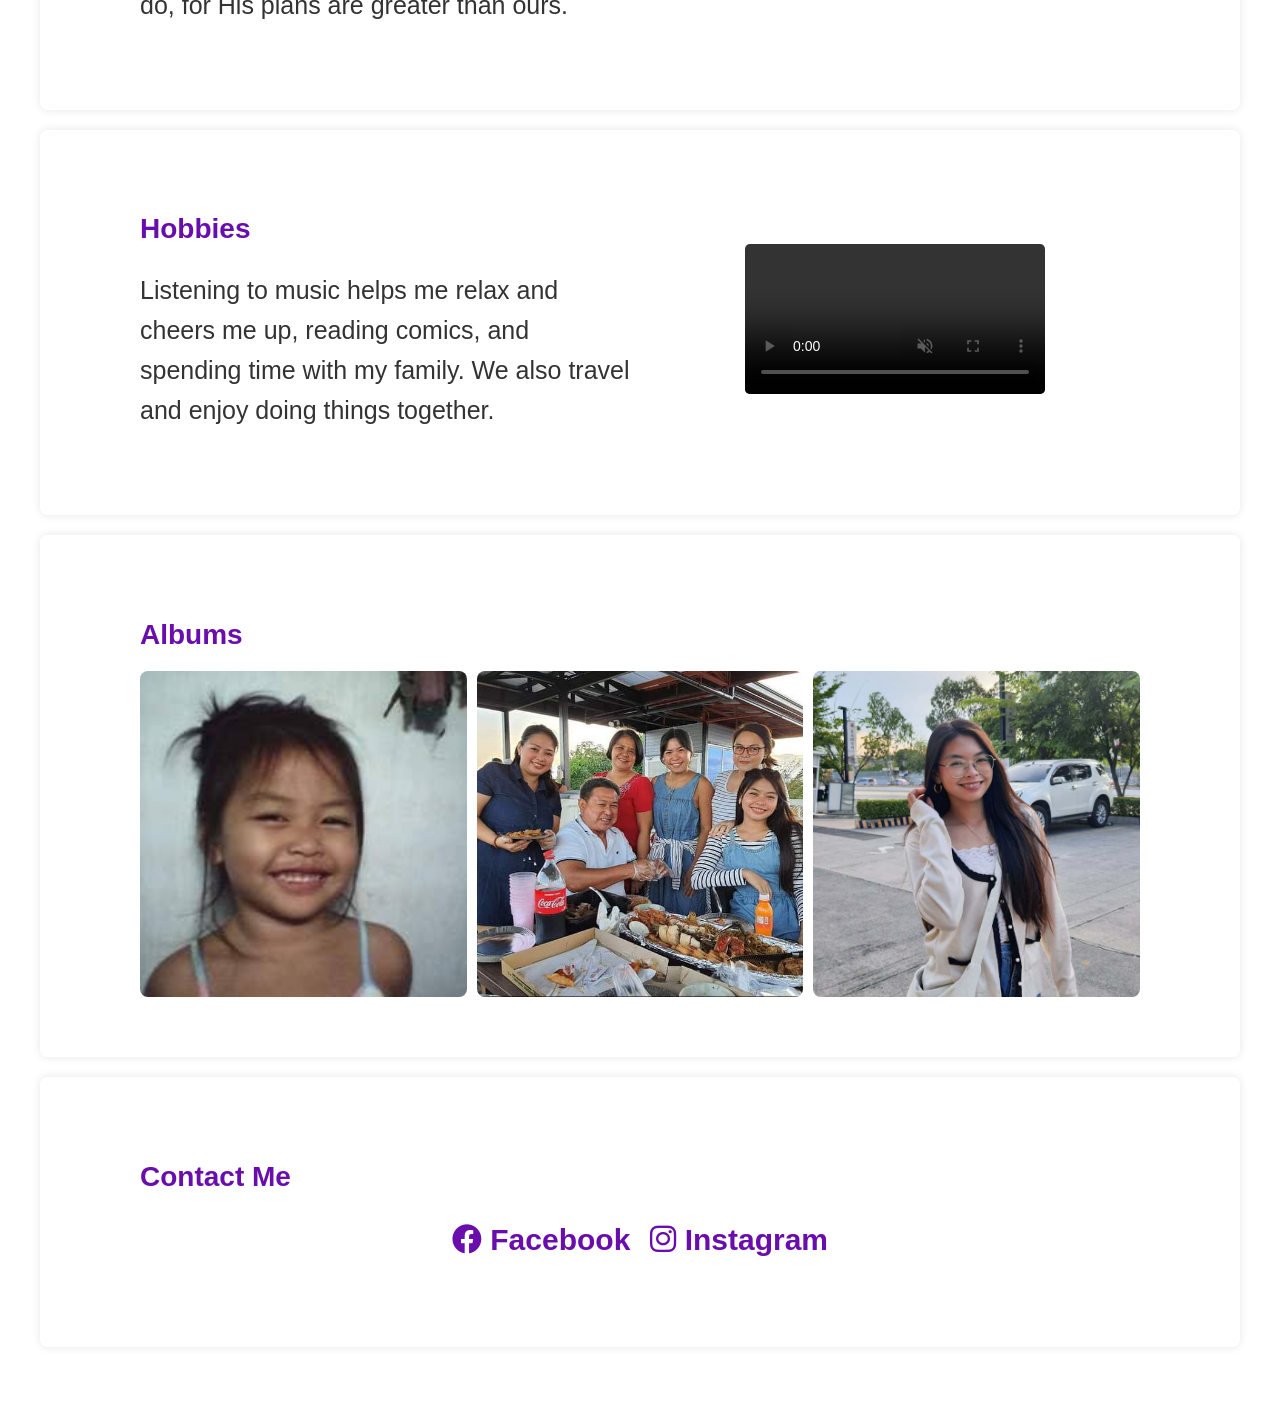
==== commit 8cbc08d0: "feat: enhance overall ui/ux with js" ====
--- a/index.html
+++ b/index.html
@@ -136,36 +136,6 @@
         <p>&copy; 2025 Angel Rose Dugaduga. All rights reserved.</p>
     </footer>
 
-    <script>
-        // Mobile navigation toggle
-        const hamburger = document.getElementById('hamburger');
-        const navMenu = document.getElementById('nav-menu');
-        const navLinks = document.querySelectorAll('.nav-link');
-
-        // Toggle menu when hamburger is clicked
-        hamburger.addEventListener('click', function() {
-            hamburger.classList.toggle('active');
-            navMenu.classList.toggle('active');
-        });
-
-        // Close menu when a nav link is clicked
-        navLinks.forEach(link => {
-            link.addEventListener('click', function() {
-                hamburger.classList.remove('active');
-                navMenu.classList.remove('active');
-            });
-        });
-
-        // Close menu when clicking outside
-        document.addEventListener('click', function(event) {
-            const isClickInsideNav = navMenu.contains(event.target);
-            const isClickOnHamburger = hamburger.contains(event.target);
-            
-            if (!isClickInsideNav && !isClickOnHamburger && navMenu.classList.contains('active')) {
-                hamburger.classList.remove('active');
-                navMenu.classList.remove('active');
-            }
-        });
-    </script>
+    <script src="script.js"></script>
 </body>
 </html>
--- a/styles.css
+++ b/styles.css
@@ -169,7 +169,7 @@
     background-color: rgba(106, 13, 173, 0.8);
     color: #fff;
     text-align: center;
-    padding: 15px 0;
+    padding: 0;
     position: fixed;
     bottom: 0;
     width: 100%;
@@ -396,3 +396,253 @@
         font-size: 14px;
     }
 }
+
+/* ==================== ENHANCED JAVASCRIPT FEATURES STYLES ==================== */
+
+/* Fade-in animations */
+.fade-in-hidden {
+    opacity: 0;
+    transform: translateY(30px);
+    transition: opacity 0.6s ease, transform 0.6s ease;
+}
+
+.fade-in {
+    opacity: 1;
+    transform: translateY(0);
+}
+
+/* Active navigation link */
+header nav ul li a.active {
+    color: #ffcc00;
+    border-bottom: 2px solid #ffcc00;
+    padding-bottom: 5px;
+}
+
+/* Scroll to top button */
+#scroll-to-top {
+    position: fixed;
+    bottom: 80px;
+    right: 30px;
+    background-color: rgba(106, 13, 173, 0.9);
+    color: white;
+    border: none;
+    border-radius: 50%;
+    width: 50px;
+    height: 50px;
+    font-size: 24px;
+    cursor: pointer;
+    opacity: 0;
+    visibility: hidden;
+    transition: all 0.3s ease;
+    z-index: 999;
+    box-shadow: 0 4px 8px rgba(0, 0, 0, 0.3);
+}
+
+#scroll-to-top:hover {
+    background-color: rgba(106, 13, 173, 1);
+    transform: translateY(-3px);
+    box-shadow: 0 6px 12px rgba(0, 0, 0, 0.4);
+}
+
+#scroll-to-top.show {
+    opacity: 1;
+    visibility: visible;
+}
+
+/* Lightbox styles */
+#lightbox {
+    display: none;
+    position: fixed;
+    z-index: 10000;
+    left: 0;
+    top: 0;
+    width: 100%;
+    height: 100%;
+    background-color: rgba(0, 0, 0, 0.95);
+    align-items: center;
+    justify-content: center;
+    flex-direction: column;
+}
+
+.lightbox-content {
+    max-width: 90%;
+    max-height: 85%;
+    object-fit: contain;
+    animation: zoomIn 0.3s ease;
+}
+
+@keyframes zoomIn {
+    from {
+        transform: scale(0.8);
+        opacity: 0;
+    }
+    to {
+        transform: scale(1);
+        opacity: 1;
+    }
+}
+
+.close-lightbox {
+    position: absolute;
+    top: 20px;
+    right: 40px;
+    color: #fff;
+    font-size: 40px;
+    font-weight: bold;
+    cursor: pointer;
+    transition: color 0.3s;
+    z-index: 10001;
+}
+
+.close-lightbox:hover {
+    color: #ffcc00;
+}
+
+.lightbox-caption {
+    color: #fff;
+    font-size: 18px;
+    margin-top: 20px;
+    text-align: center;
+    padding: 10px;
+}
+
+.lightbox-nav {
+    position: absolute;
+    top: 50%;
+    transform: translateY(-50%);
+    background-color: rgba(106, 13, 173, 0.7);
+    color: white;
+    border: none;
+    font-size: 30px;
+    padding: 15px 20px;
+    cursor: pointer;
+    transition: all 0.3s;
+    z-index: 10001;
+}
+
+.lightbox-nav:hover {
+    background-color: rgba(106, 13, 173, 0.9);
+}
+
+.lightbox-nav.prev {
+    left: 20px;
+}
+
+.lightbox-nav.next {
+    right: 20px;
+}
+
+/* Lazy loading images */
+.lazy-img {
+    opacity: 0;
+    transition: opacity 0.5s ease;
+}
+
+.lazy-img.loaded {
+    opacity: 1;
+}
+
+/* Hover effects for gallery images */
+.gallery img {
+    transition: transform 0.3s ease, box-shadow 0.3s ease;
+}
+
+.gallery img:hover {
+    transform: scale(1.05);
+    box-shadow: 0 8px 16px rgba(106, 13, 173, 0.4);
+    cursor: pointer;
+}
+
+/* Social links hover effects */
+.social-links li a {
+    transition: all 0.3s ease;
+    display: inline-block;
+}
+
+.social-links li a:hover {
+    color: #4b0082;
+    transform: translateY(-3px);
+}
+
+.social-links li a i {
+    transition: transform 0.3s ease;
+}
+
+.social-links li a:hover i {
+    transform: rotate(15deg) scale(1.2);
+}
+
+/* Smooth transitions for sections */
+.section {
+    transition: transform 0.3s ease;
+}
+
+/* Video hover effect */
+.video video {
+    transition: transform 0.3s ease, box-shadow 0.3s ease;
+    border: 3px solid transparent;
+}
+
+.video video:hover {
+    transform: scale(1.02);
+    box-shadow: 0 8px 20px rgba(106, 13, 173, 0.5);
+    border-color: rgba(106, 13, 173, 0.3);
+}
+
+/* Mobile adjustments for new features */
+@media screen and (max-width: 768px) {
+    #scroll-to-top {
+        bottom: 70px;
+        right: 20px;
+        width: 45px;
+        height: 45px;
+        font-size: 20px;
+    }
+    
+    .close-lightbox {
+        right: 20px;
+        font-size: 35px;
+    }
+    
+    .lightbox-nav {
+        font-size: 25px;
+        padding: 10px 15px;
+    }
+    
+    .lightbox-nav.prev {
+        left: 10px;
+    }
+    
+    .lightbox-nav.next {
+        right: 10px;
+    }
+    
+    .lightbox-caption {
+        font-size: 16px;
+    }
+}
+
+@media screen and (max-width: 480px) {
+    #scroll-to-top {
+        bottom: 65px;
+        right: 15px;
+        width: 40px;
+        height: 40px;
+        font-size: 18px;
+    }
+    
+    .close-lightbox {
+        right: 15px;
+        top: 15px;
+        font-size: 30px;
+    }
+    
+    .lightbox-nav {
+        font-size: 20px;
+        padding: 8px 12px;
+    }
+    
+    .lightbox-caption {
+        font-size: 14px;
+    }
+}
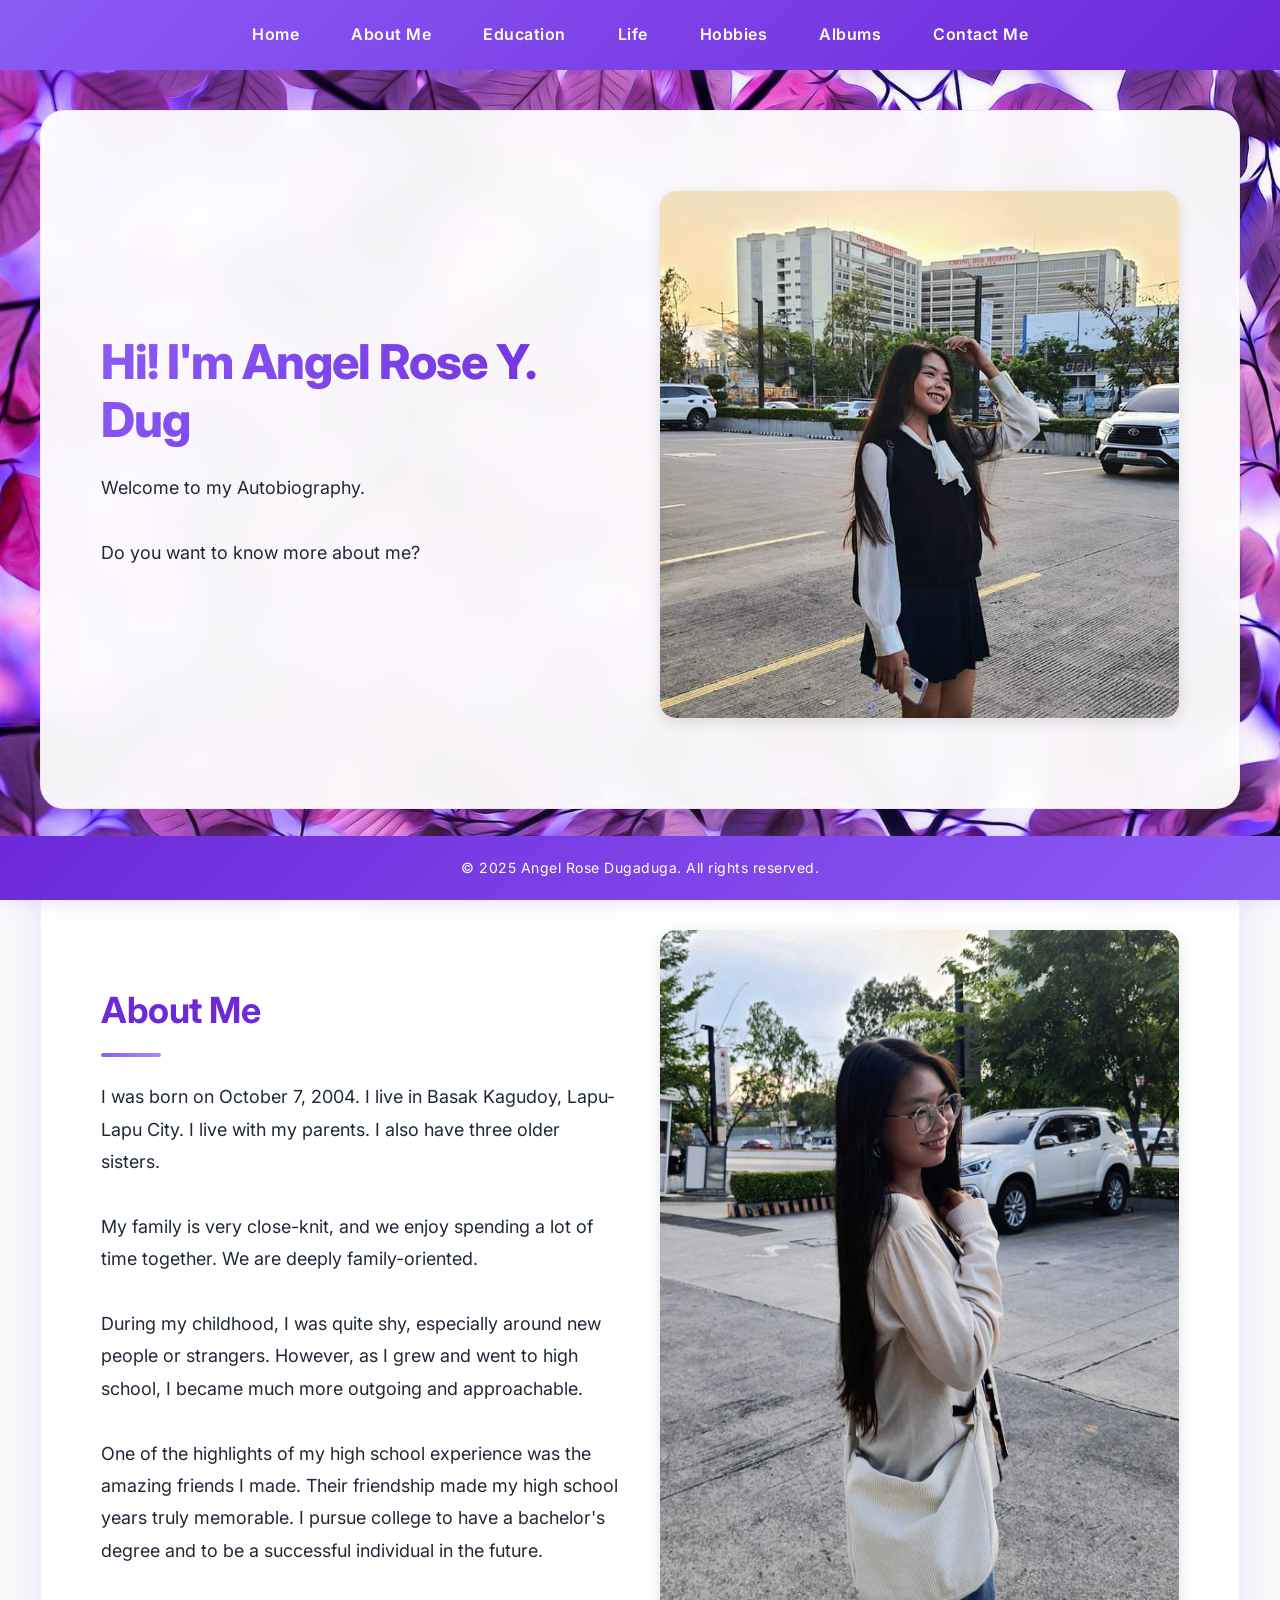
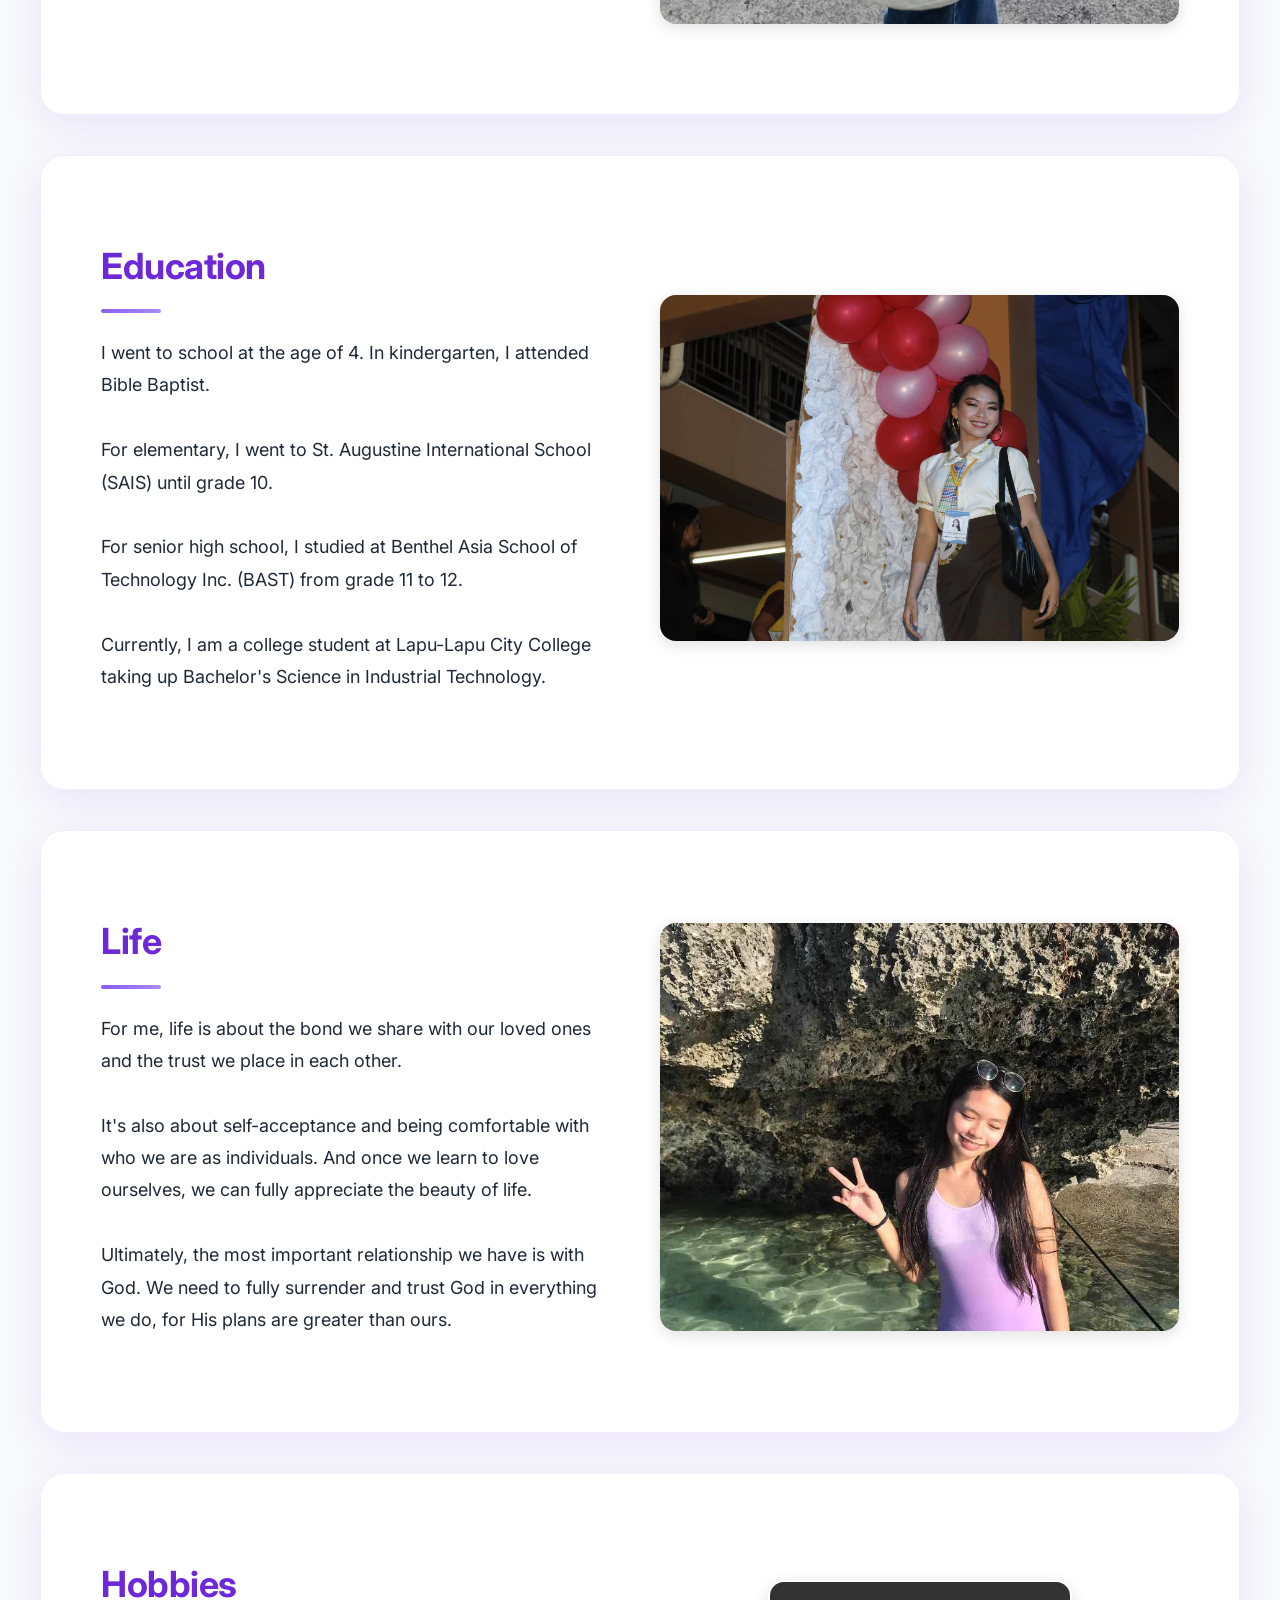
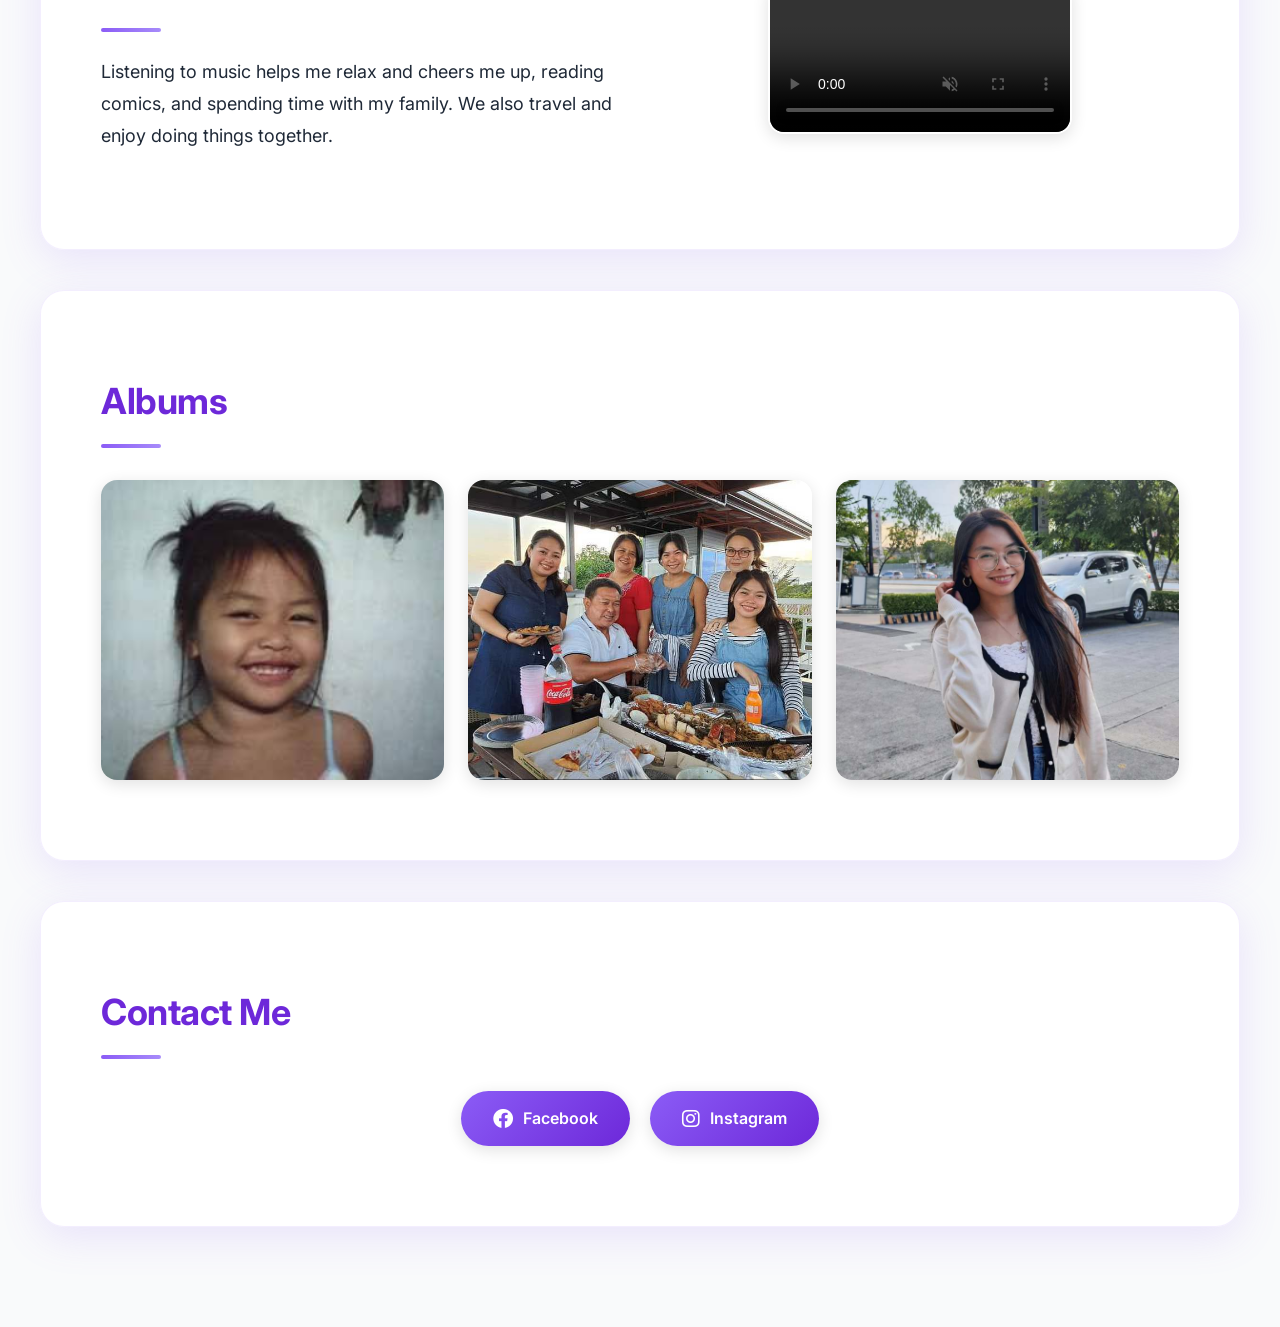
==== commit 850351c4: "feat: apply modern elements" ====
--- a/index.html
+++ b/index.html
@@ -4,6 +4,9 @@
     <meta charset="UTF-8">
     <meta name="viewport" content="width=device-width, initial-scale=1.0">
     <title>Angel Rose Dugaduga's Autobiography</title>
+    <link rel="preconnect" href="https://fonts.googleapis.com">
+    <link rel="preconnect" href="https://fonts.gstatic.com" crossorigin>
+    <link href="https://fonts.googleapis.com/css2?family=Inter:wght@400;600;700;800&display=swap" rel="stylesheet">
     <link rel="stylesheet" href="styles.css">
     <link rel="stylesheet" href="https://cdnjs.cloudflare.com/ajax/libs/font-awesome/6.0.0-beta3/css/all.min.css">
 </head>
--- a/styles.css
+++ b/styles.css
@@ -1,22 +1,52 @@
-body {
-    font-family: Arial, sans-serif;
+/* Modern CSS Variables for Purple Theme */
+:root {
+    --primary-purple: #8b5cf6;
+    --dark-purple: #6d28d9;
+    --light-purple: #a78bfa;
+    --purple-glow: rgba(139, 92, 246, 0.3);
+    --text-dark: #1f2937;
+    --text-light: #6b7280;
+    --white: #ffffff;
+    --bg-overlay: rgba(255, 255, 255, 0.95);
+    --shadow-sm: 0 2px 8px rgba(0, 0, 0, 0.08);
+    --shadow-md: 0 4px 16px rgba(0, 0, 0, 0.12);
+    --shadow-lg: 0 10px 40px rgba(139, 92, 246, 0.15);
+}
+
+* {
     margin: 0;
     padding: 0;
-    padding-bottom: 60px; /* Add padding to prevent content being hidden by fixed footer */
-    color: #333;
+    box-sizing: border-box;
+}
+
+body {
+    font-family: 'Inter', 'Segoe UI', system-ui, -apple-system, BlinkMacSystemFont, 'Helvetica Neue', Arial, sans-serif;
+    margin: 0;
+    padding: 0;
+    padding-bottom: 60px;
+    color: var(--text-dark);
+    line-height: 1.7;
     background: url('Images/BG.jpg') no-repeat center center fixed; 
     background-size: cover;
+    background-color: #f9fafb;
+    scroll-behavior: smooth;
+    -webkit-font-smoothing: antialiased;
+    -moz-osx-font-smoothing: grayscale;
 }
 
 header {
-    background-color: rgba(106, 13, 173, 0.8);
+    background: linear-gradient(135deg, var(--primary-purple) 0%, var(--dark-purple) 100%);
     padding: 15px 0;
     text-align: center;
-    position: relative;
-    min-height: 60px;
+    position: sticky;
+    top: 0;
+    min-height: 70px;
     display: flex;
     align-items: center;
     justify-content: center;
+    box-shadow: 0 4px 20px rgba(139, 92, 246, 0.25);
+    backdrop-filter: blur(10px);
+    z-index: 1000;
 }
 
 header nav {
@@ -28,52 +58,83 @@
     list-style: none;
     padding: 0;
     margin: 0;
+    display: flex;
+    justify-content: center;
+    flex-wrap: wrap;
 }
 
 header nav ul li {
     display: inline-block;
-    margin: 5px 15px;
+    margin: 5px 10px;
 }
 
 header nav ul li a {
-    color: #fff;
+    color: var(--white);
     text-decoration: none;
-    font-weight: bold;
-    font-size: 25px;
-    transition: color 0.3s;
+    font-weight: 600;
+    font-size: 16px;
+    letter-spacing: 0.5px;
+    transition: all 0.3s ease;
+    padding: 8px 16px;
+    border-radius: 8px;
+    position: relative;
+}
+
+header nav ul li a::after {
+    content: '';
+    position: absolute;
+    bottom: 0;
+    left: 50%;
+    transform: translateX(-50%);
+    width: 0;
+    height: 2px;
+    background: var(--white);
+    transition: width 0.3s ease;
 }
 
 header nav ul li a:hover {
-    color: #ffcc00;
+    background: rgba(255, 255, 255, 0.15);
+    transform: translateY(-2px);
+}
+
+header nav ul li a:hover::after {
+    width: 60%;
 }
 
 /* Hamburger Menu Styles */
 .hamburger {
     display: none;
     flex-direction: column;
-    background: transparent;
-    border: none;
+    background: rgba(255, 255, 255, 0.1);
+    border: 2px solid rgba(255, 255, 255, 0.3);
+    border-radius: 8px;
     cursor: pointer;
-    padding: 10px;
+    padding: 8px;
     position: absolute;
     right: 20px;
     top: 50%;
     transform: translateY(-50%);
     z-index: 1000;
     justify-content: center;
+    transition: all 0.3s ease;
+}
+
+.hamburger:hover {
+    background: rgba(255, 255, 255, 0.2);
+    border-color: rgba(255, 255, 255, 0.5);
 }
 
 .hamburger .bar {
-    width: 30px;
-    height: 3px;
-    background-color: #fff;
-    margin: 4px 0;
+    width: 26px;
+    height: 2.5px;
+    background-color: var(--white);
+    margin: 3px 0;
     transition: all 0.3s ease;
     border-radius: 2px;
 }
 
 .hamburger.active .bar:nth-child(1) {
-    transform: rotate(45deg) translate(8px, 8px);
+    transform: rotate(45deg) translate(7px, 7px);
 }
 
 .hamburger.active .bar:nth-child(2) {
@@ -81,45 +142,78 @@
 }
 
 .hamburger.active .bar:nth-child(3) {
-    transform: rotate(-45deg) translate(8px, -8px);
+    transform: rotate(-45deg) translate(7px, -7px);
 }
 
 .section {
-    padding: 60px 100px;
-    max-width: 1000px;
-    margin: 20px auto;
-    background-color: rgba(255, 255, 255, 0.9);
-    border-radius: 8px;
-    box-shadow: 0 0 10px rgba(0, 0, 0, 0.1);
-    font-size: 30px;
+    padding: 80px 60px;
+    max-width: 1200px;
+    margin: 40px auto;
+    background: var(--bg-overlay);
+    border-radius: 24px;
+    box-shadow: var(--shadow-lg);
+    font-size: 18px;
+    backdrop-filter: blur(20px);
+    border: 1px solid rgba(139, 92, 246, 0.1);
+    transition: transform 0.3s ease, box-shadow 0.3s ease;
+}
+
+.section:hover {
+    transform: translateY(-4px);
+    box-shadow: 0 20px 60px rgba(139, 92, 246, 0.2);
 }
 
 .section h1 {
-    color: #6a0dad;
-    margin-bottom: 20px;
+    color: var(--dark-purple);
+    margin-bottom: 24px;
+    font-size: 48px;
+    font-weight: 800;
+    letter-spacing: -1px;
+    line-height: 1.2;
+    background: linear-gradient(135deg, var(--primary-purple), var(--dark-purple));
+    -webkit-background-clip: text;
+    -webkit-text-fill-color: transparent;
+    background-clip: text;
+}
+
+.section h2 {
+    color: var(--dark-purple);
+    margin-bottom: 24px;
     font-size: 36px;
-}
-
-.section h2 {
-    color: #6a0dad;
-    margin-bottom: 20px;
-    font-size: 28px; 
+    font-weight: 700;
+    letter-spacing: -0.5px;
+    position: relative;
+    padding-bottom: 16px;
+}
+
+.section h2::after {
+    content: '';
+    position: absolute;
+    left: 0;
+    bottom: 0;
+    width: 60px;
+    height: 4px;
+    background: linear-gradient(90deg, var(--primary-purple), var(--light-purple));
+    border-radius: 2px;
 }
 
 .section p {
-    font-size: 25px;
-    line-height: 1.6;
+    font-size: 18px;
+    line-height: 1.8;
+    color: var(--text-dark);
+    margin-bottom: 16px;
 }
 
 .content {
     display: flex;
     flex-direction: row;
     align-items: center;
+    gap: 40px;
 }
 
 .text {
     flex: 1;
-    padding-right: 20px;
+    padding-right: 0;
 }
 
 .image, .video {
@@ -130,22 +224,37 @@
 .image img, .video video {
     max-width: 100%;
     height: auto;
-    border-radius: 8px;
+    border-radius: 16px;
+    box-shadow: var(--shadow-md);
+    transition: transform 0.3s ease, box-shadow 0.3s ease;
+}
+
+.image img:hover, .video video:hover {
+    transform: scale(1.02);
+    box-shadow: 0 12px 32px rgba(139, 92, 246, 0.25);
 }
 
 .gallery {
-    display: flex;
-    flex-wrap: wrap;
-    gap: 10px;
+    display: grid;
+    grid-template-columns: repeat(auto-fit, minmax(280px, 1fr));
+    gap: 24px;
     justify-content: center;
+    margin-top: 32px;
 }
 
 .gallery img {
-    width: calc(33.333% - 10px);
-    border-radius: 8px;
+    width: 100%;
+    height: 300px;
+    border-radius: 16px;
     object-fit: cover;
-    min-width: 250px;
-    flex: 1 1 calc(33.333% - 10px);
+    box-shadow: var(--shadow-md);
+    transition: all 0.3s ease;
+}
+
+.gallery img:hover {
+    transform: translateY(-8px) scale(1.02);
+    box-shadow: 0 16px 40px rgba(139, 92, 246, 0.3);
+    cursor: pointer;
 }
 
 .social-links {
@@ -153,26 +262,55 @@
     padding: 0;
     display: flex;
     justify-content: center;
+    gap: 20px;
+    margin-top: 32px;
 }
 
 .social-links li {
-    margin: 0 10px;
+    margin: 0;
 }
 
 .social-links li a {
-    color: #6a0dad;
+    color: var(--white);
+    background: linear-gradient(135deg, var(--primary-purple), var(--dark-purple));
     text-decoration: none;
-    font-weight: bold;
+    font-weight: 600;
+    font-size: 16px;
+    padding: 14px 32px;
+    border-radius: 50px;
+    display: inline-flex;
+    align-items: center;
+    gap: 10px;
+    box-shadow: var(--shadow-md);
+    transition: all 0.3s ease;
+}
+
+.social-links li a:hover {
+    transform: translateY(-4px);
+    box-shadow: 0 12px 32px rgba(139, 92, 246, 0.4);
+    background: linear-gradient(135deg, var(--dark-purple), var(--primary-purple));
+}
+
+.social-links li a i {
+    font-size: 20px;
+    transition: transform 0.3s ease;
+}
+
+.social-links li a:hover i {
+    transform: rotate(360deg) scale(1.2);
 }
 
 footer {
-    background-color: rgba(106, 13, 173, 0.8);
-    color: #fff;
+    background: linear-gradient(135deg, var(--dark-purple) 0%, var(--primary-purple) 100%);
+    color: var(--white);
     text-align: center;
-    padding: 0;
+    padding: 20px 0;
     position: fixed;
     bottom: 0;
     width: 100%;
+    box-shadow: 0 -4px 20px rgba(139, 92, 246, 0.25);
+    font-size: 14px;
+    letter-spacing: 0.5px;
 }
 
 /* ==================== RESPONSIVE MEDIA QUERIES ==================== */
@@ -180,30 +318,31 @@
 /* Tablets and smaller laptops (max-width: 1024px) */
 @media screen and (max-width: 1024px) {
     .section {
-        padding: 40px 60px;
-        font-size: 26px;
+        padding: 60px 40px;
+        font-size: 17px;
+        margin: 30px 20px;
     }
     
     .section h1 {
+        font-size: 40px;
+    }
+    
+    .section h2 {
         font-size: 32px;
     }
     
-    .section h2 {
-        font-size: 26px;
-    }
-    
     .section p {
-        font-size: 22px;
+        font-size: 17px;
     }
     
     header nav ul li a {
-        font-size: 22px;
-        margin: 5px 10px;
-    }
-    
-    .gallery img {
-        width: calc(50% - 10px);
-        flex: 1 1 calc(50% - 10px);
+        font-size: 15px;
+        padding: 6px 12px;
+    }
+    
+    .gallery {
+        grid-template-columns: repeat(auto-fit, minmax(250px, 1fr));
+        gap: 20px;
     }
 }
 
@@ -211,7 +350,7 @@
 @media screen and (max-width: 768px) {
     header {
         padding: 15px 0;
-        min-height: 60px;
+        min-height: 70px;
     }
     
     /* Show hamburger menu */
@@ -223,15 +362,16 @@
     header nav ul {
         position: fixed;
         left: -100%;
-        top: 60px;
+        top: 70px;
         flex-direction: column;
-        background-color: rgba(106, 13, 173, 0.98);
+        background: linear-gradient(180deg, var(--dark-purple) 0%, var(--primary-purple) 100%);
         width: 100%;
         text-align: center;
-        transition: left 0.3s ease;
-        box-shadow: 0 10px 27px rgba(0, 0, 0, 0.3);
-        padding: 20px 0;
+        transition: left 0.4s cubic-bezier(0.4, 0, 0.2, 1);
+        box-shadow: 0 10px 40px rgba(0, 0, 0, 0.3);
+        padding: 32px 0;
         z-index: 999;
+        backdrop-filter: blur(10px);
     }
     
     /* Show navigation when active */
@@ -241,159 +381,176 @@
     
     header nav ul li {
         display: block;
-        margin: 15px 0;
+        margin: 8px 0;
     }
     
     header nav ul li a {
-        font-size: 20px;
+        font-size: 18px;
         display: block;
-        padding: 10px;
+        padding: 12px 24px;
+    }
+    
+    header nav ul li a::after {
+        display: none;
     }
     
     .section {
-        padding: 30px 40px;
-        font-size: 22px;
-        margin: 15px auto;
+        padding: 40px 24px;
+        font-size: 16px;
+        margin: 20px 16px;
+        border-radius: 20px;
     }
     
     .section h1 {
+        font-size: 36px;
+    }
+    
+    .section h2 {
         font-size: 28px;
     }
     
-    .section h2 {
-        font-size: 24px;
-    }
-    
     .section p {
-        font-size: 18px;
+        font-size: 16px;
     }
     
     .content {
         flex-direction: column;
+        gap: 24px;
     }
     
     .text {
         padding-right: 0;
-        padding-bottom: 20px;
+        padding-bottom: 0;
     }
     
     .image, .video {
         width: 100%;
     }
     
+    .gallery {
+        grid-template-columns: repeat(auto-fit, minmax(200px, 1fr));
+        gap: 16px;
+    }
+    
     .gallery img {
-        width: calc(50% - 10px);
-        flex: 1 1 calc(50% - 10px);
-        min-width: 200px;
+        height: 250px;
     }
     
     .social-links {
         flex-direction: column;
         align-items: center;
-    }
-    
-    .social-links li {
-        margin: 10px 0;
+        gap: 16px;
+    }
+    
+    .social-links li a {
+        width: 200px;
+        justify-content: center;
     }
 }
 
 /* Mobile devices (max-width: 480px) */
 @media screen and (max-width: 480px) {
     header {
-        padding: 15px 5px;
+        padding: 12px 5px;
         min-height: 60px;
     }
     
     header nav ul {
         top: 60px;
+        padding: 24px 0;
     }
     
     header nav ul li {
         display: block;
-        margin: 12px 0;
+        margin: 8px 0;
     }
     
     header nav ul li a {
-        font-size: 18px;
+        font-size: 16px;
+        padding: 10px 20px;
     }
     
     .section {
-        padding: 20px 15px;
-        font-size: 18px;
-        margin: 10px;
-        border-radius: 5px;
+        padding: 32px 20px;
+        font-size: 15px;
+        margin: 16px 12px;
+        border-radius: 16px;
     }
     
     .section h1 {
+        font-size: 28px;
+    }
+    
+    .section h2 {
         font-size: 24px;
     }
     
-    .section h2 {
-        font-size: 20px;
-    }
-    
     .section p {
-        font-size: 16px;
+        font-size: 15px;
     }
     
     .content {
         flex-direction: column;
+        gap: 20px;
     }
     
     .text {
         padding-right: 0;
-        padding-bottom: 15px;
+        padding-bottom: 0;
     }
     
     .gallery {
-        gap: 8px;
+        grid-template-columns: 1fr;
+        gap: 16px;
     }
     
     .gallery img {
-        width: 100%;
-        flex: 1 1 100%;
-        min-width: unset;
+        height: 280px;
     }
     
     footer {
-        padding: 10px 5px;
-        font-size: 14px;
+        padding: 16px 10px;
+        font-size: 13px;
     }
     
     body {
-        padding-bottom: 50px;
+        padding-bottom: 60px;
     }
 }
 
 /* Extra small devices (max-width: 320px) */
 @media screen and (max-width: 320px) {
     header nav ul li a {
-        font-size: 16px;
+        font-size: 15px;
     }
     
     .hamburger {
-        right: 10px;
+        right: 12px;
     }
     
     .hamburger .bar {
-        width: 25px;
+        width: 22px;
     }
     
     .section {
-        padding: 15px 10px;
-        margin: 8px;
+        padding: 24px 16px;
+        margin: 12px 8px;
     }
     
     .section h1 {
+        font-size: 24px;
+    }
+    
+    .section h2 {
         font-size: 20px;
-    }
-    
-    .section h2 {
-        font-size: 18px;
     }
     
     .section p {
         font-size: 14px;
+    }
+    
+    .gallery img {
+        height: 240px;
     }
 }
 
@@ -413,9 +570,12 @@
 
 /* Active navigation link */
 header nav ul li a.active {
-    color: #ffcc00;
-    border-bottom: 2px solid #ffcc00;
-    padding-bottom: 5px;
+    background: rgba(255, 255, 255, 0.2);
+    color: var(--white);
+}
+
+header nav ul li a.active::after {
+    width: 60%;
 }
 
 /* Scroll to top button */
@@ -423,25 +583,25 @@
     position: fixed;
     bottom: 80px;
     right: 30px;
-    background-color: rgba(106, 13, 173, 0.9);
+    background: linear-gradient(135deg, var(--primary-purple), var(--dark-purple));
     color: white;
     border: none;
     border-radius: 50%;
-    width: 50px;
-    height: 50px;
+    width: 56px;
+    height: 56px;
     font-size: 24px;
     cursor: pointer;
     opacity: 0;
     visibility: hidden;
-    transition: all 0.3s ease;
+    transition: all 0.3s cubic-bezier(0.4, 0, 0.2, 1);
     z-index: 999;
-    box-shadow: 0 4px 8px rgba(0, 0, 0, 0.3);
+    box-shadow: 0 8px 24px rgba(139, 92, 246, 0.4);
 }
 
 #scroll-to-top:hover {
-    background-color: rgba(106, 13, 173, 1);
-    transform: translateY(-3px);
-    box-shadow: 0 6px 12px rgba(0, 0, 0, 0.4);
+    background: linear-gradient(135deg, var(--dark-purple), var(--primary-purple));
+    transform: translateY(-4px) scale(1.05);
+    box-shadow: 0 12px 32px rgba(139, 92, 246, 0.5);
 }
 
 #scroll-to-top.show {
@@ -462,13 +622,16 @@
     align-items: center;
     justify-content: center;
     flex-direction: column;
+    backdrop-filter: blur(20px);
 }
 
 .lightbox-content {
     max-width: 90%;
     max-height: 85%;
     object-fit: contain;
-    animation: zoomIn 0.3s ease;
+    animation: zoomIn 0.4s cubic-bezier(0.4, 0, 0.2, 1);
+    border-radius: 12px;
+    box-shadow: 0 20px 60px rgba(139, 92, 246, 0.5);
 }
 
 @keyframes zoomIn {
@@ -484,44 +647,58 @@
 
 .close-lightbox {
     position: absolute;
-    top: 20px;
+    top: 24px;
     right: 40px;
-    color: #fff;
-    font-size: 40px;
-    font-weight: bold;
+    color: var(--white);
+    font-size: 48px;
+    font-weight: 300;
     cursor: pointer;
-    transition: color 0.3s;
+    transition: all 0.3s ease;
     z-index: 10001;
+    width: 48px;
+    height: 48px;
+    display: flex;
+    align-items: center;
+    justify-content: center;
+    background: rgba(139, 92, 246, 0.3);
+    border-radius: 50%;
 }
 
 .close-lightbox:hover {
-    color: #ffcc00;
+    background: var(--primary-purple);
+    transform: rotate(90deg);
 }
 
 .lightbox-caption {
-    color: #fff;
+    color: var(--white);
     font-size: 18px;
-    margin-top: 20px;
+    margin-top: 24px;
     text-align: center;
-    padding: 10px;
+    padding: 12px 24px;
+    background: rgba(139, 92, 246, 0.3);
+    border-radius: 12px;
+    backdrop-filter: blur(10px);
 }
 
 .lightbox-nav {
     position: absolute;
     top: 50%;
     transform: translateY(-50%);
-    background-color: rgba(106, 13, 173, 0.7);
+    background: rgba(139, 92, 246, 0.5);
     color: white;
     border: none;
-    font-size: 30px;
-    padding: 15px 20px;
+    font-size: 32px;
+    padding: 16px 24px;
     cursor: pointer;
-    transition: all 0.3s;
+    transition: all 0.3s ease;
     z-index: 10001;
+    border-radius: 12px;
+    backdrop-filter: blur(10px);
 }
 
 .lightbox-nav:hover {
-    background-color: rgba(106, 13, 173, 0.9);
+    background: var(--primary-purple);
+    transform: translateY(-50%) scale(1.1);
 }
 
 .lightbox-nav.prev {
@@ -544,24 +721,23 @@
 
 /* Hover effects for gallery images */
 .gallery img {
-    transition: transform 0.3s ease, box-shadow 0.3s ease;
+    transition: transform 0.3s cubic-bezier(0.4, 0, 0.2, 1), box-shadow 0.3s ease;
 }
 
 .gallery img:hover {
-    transform: scale(1.05);
-    box-shadow: 0 8px 16px rgba(106, 13, 173, 0.4);
+    transform: translateY(-8px) scale(1.02);
+    box-shadow: 0 16px 40px rgba(139, 92, 246, 0.3);
     cursor: pointer;
 }
 
 /* Social links hover effects */
 .social-links li a {
-    transition: all 0.3s ease;
-    display: inline-block;
+    transition: all 0.3s cubic-bezier(0.4, 0, 0.2, 1);
+    display: inline-flex;
 }
 
 .social-links li a:hover {
-    color: #4b0082;
-    transform: translateY(-3px);
+    transform: translateY(-4px);
 }
 
 .social-links li a i {
@@ -569,24 +745,24 @@
 }
 
 .social-links li a:hover i {
-    transform: rotate(15deg) scale(1.2);
+    transform: rotate(360deg) scale(1.2);
 }
 
 /* Smooth transitions for sections */
 .section {
-    transition: transform 0.3s ease;
+    transition: transform 0.3s cubic-bezier(0.4, 0, 0.2, 1), box-shadow 0.3s ease;
 }
 
 /* Video hover effect */
 .video video {
-    transition: transform 0.3s ease, box-shadow 0.3s ease;
-    border: 3px solid transparent;
+    transition: transform 0.3s cubic-bezier(0.4, 0, 0.2, 1), box-shadow 0.3s ease;
+    border: 2px solid transparent;
 }
 
 .video video:hover {
     transform: scale(1.02);
-    box-shadow: 0 8px 20px rgba(106, 13, 173, 0.5);
-    border-color: rgba(106, 13, 173, 0.3);
+    box-shadow: 0 12px 32px rgba(139, 92, 246, 0.3);
+    border-color: var(--light-purple);
 }
 
 /* Mobile adjustments for new features */
@@ -594,19 +770,21 @@
     #scroll-to-top {
         bottom: 70px;
         right: 20px;
-        width: 45px;
-        height: 45px;
+        width: 50px;
+        height: 50px;
         font-size: 20px;
     }
     
     .close-lightbox {
         right: 20px;
-        font-size: 35px;
+        font-size: 40px;
+        width: 44px;
+        height: 44px;
     }
     
     .lightbox-nav {
-        font-size: 25px;
-        padding: 10px 15px;
+        font-size: 26px;
+        padding: 12px 18px;
     }
     
     .lightbox-nav.prev {
@@ -624,25 +802,28 @@
 
 @media screen and (max-width: 480px) {
     #scroll-to-top {
-        bottom: 65px;
-        right: 15px;
+        bottom: 70px;
+        right: 16px;
+        width: 46px;
+        height: 46px;
+        font-size: 18px;
+    }
+    
+    .close-lightbox {
+        right: 16px;
+        top: 16px;
+        font-size: 36px;
         width: 40px;
         height: 40px;
-        font-size: 18px;
-    }
-    
-    .close-lightbox {
-        right: 15px;
-        top: 15px;
-        font-size: 30px;
     }
     
     .lightbox-nav {
-        font-size: 20px;
-        padding: 8px 12px;
+        font-size: 22px;
+        padding: 10px 14px;
     }
     
     .lightbox-caption {
         font-size: 14px;
-    }
-}
+        padding: 10px 16px;
+    }
+}
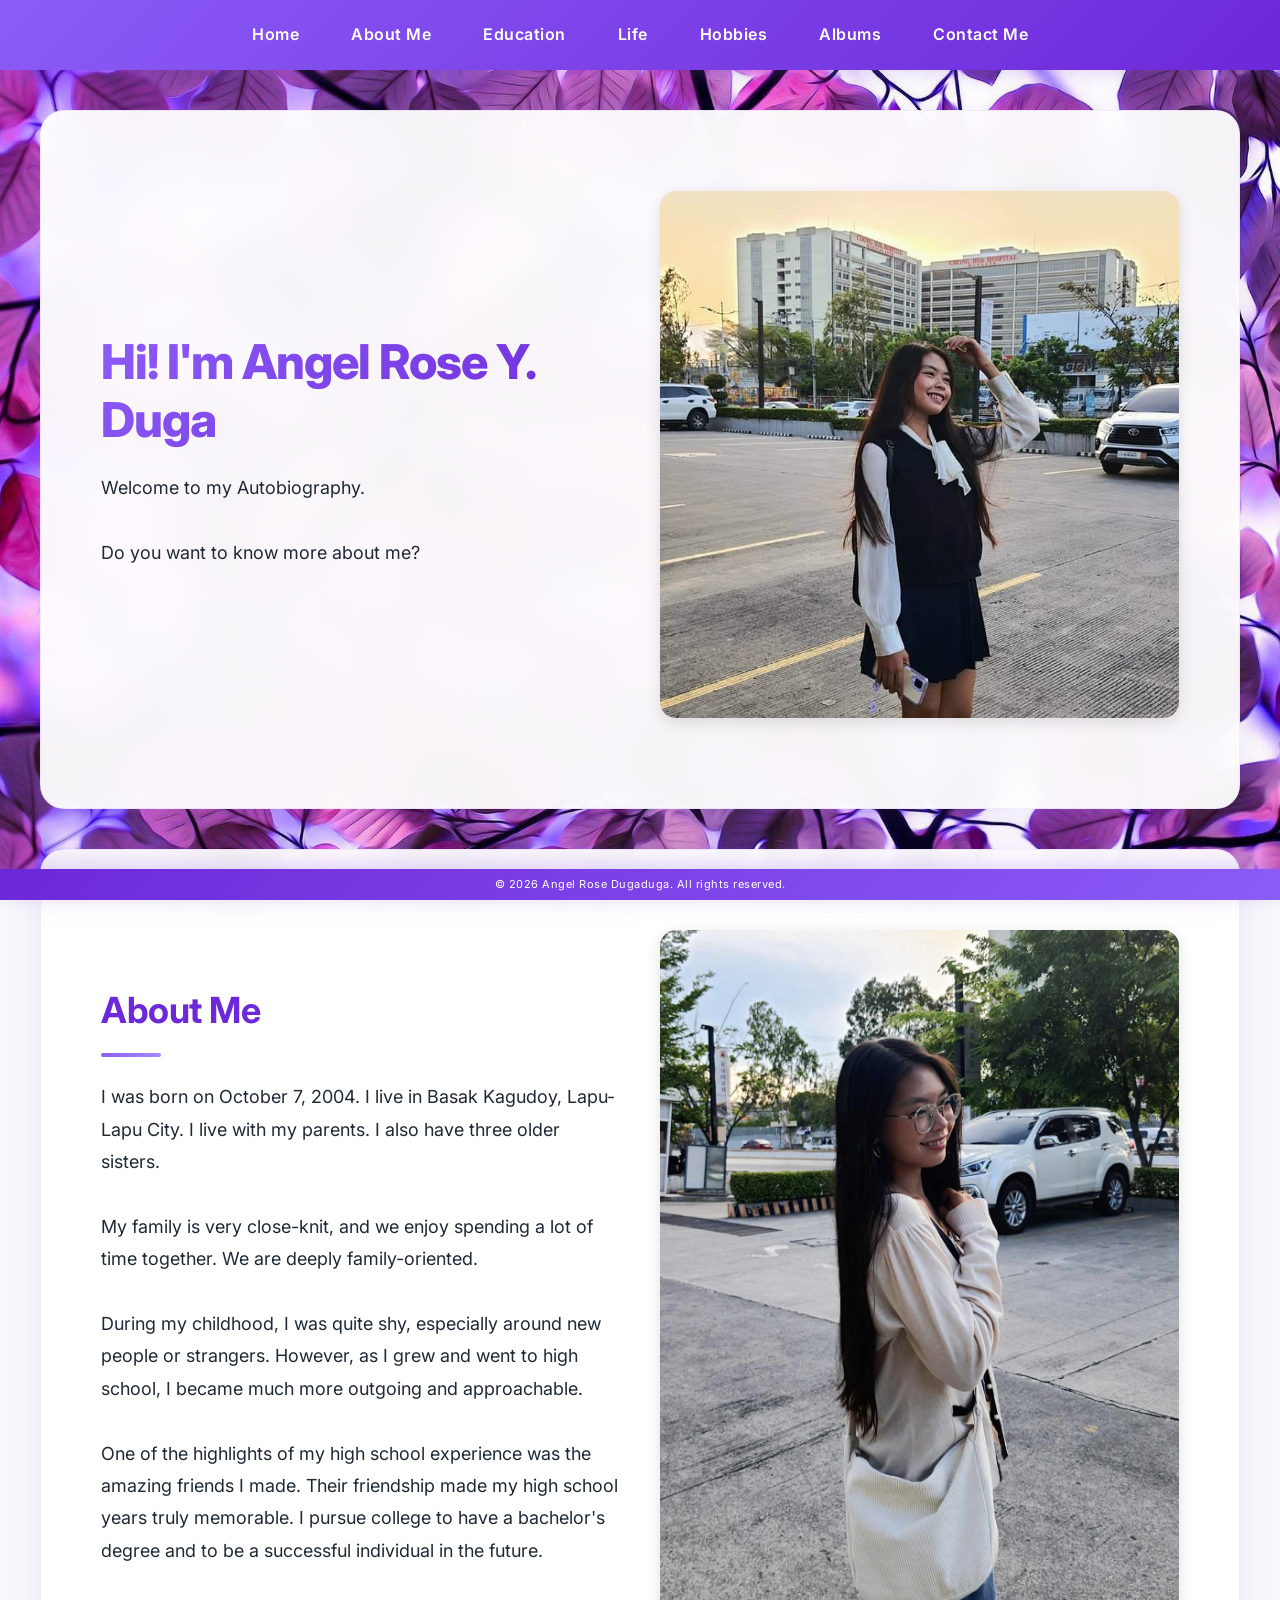
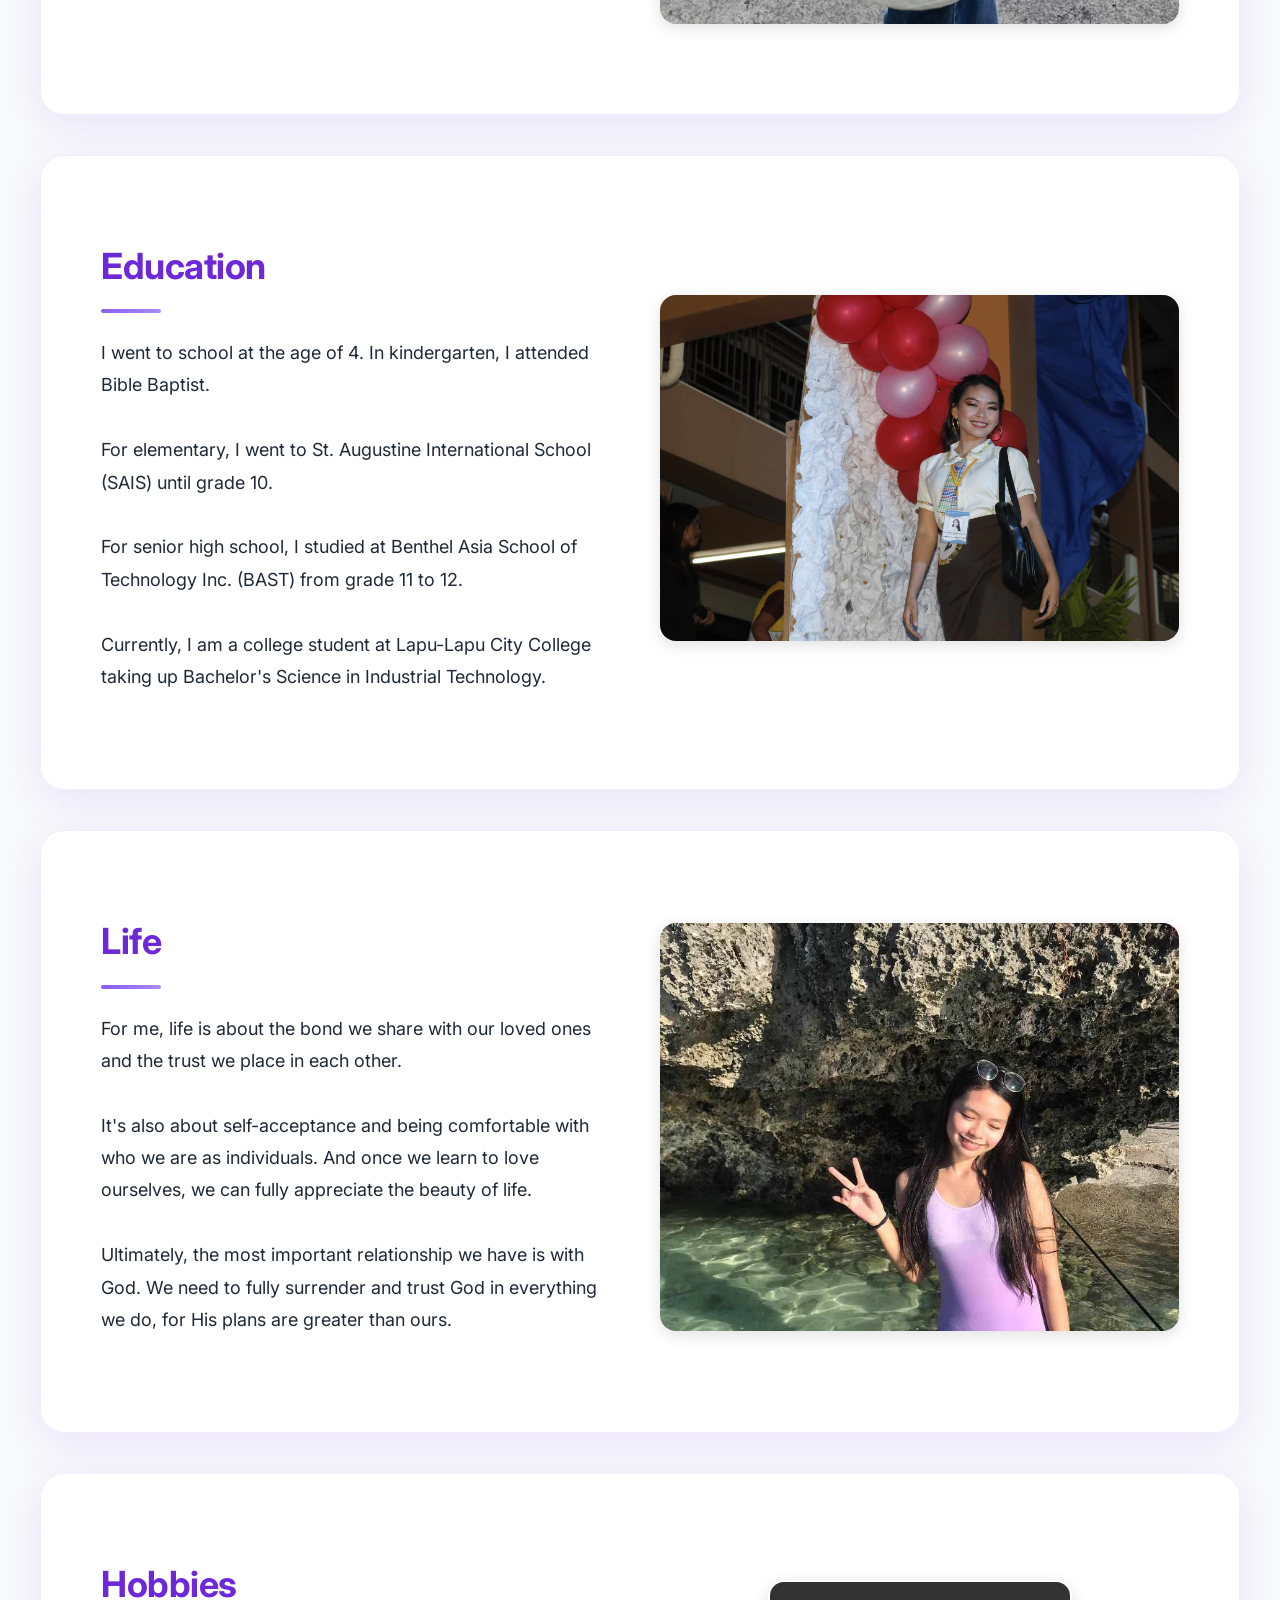
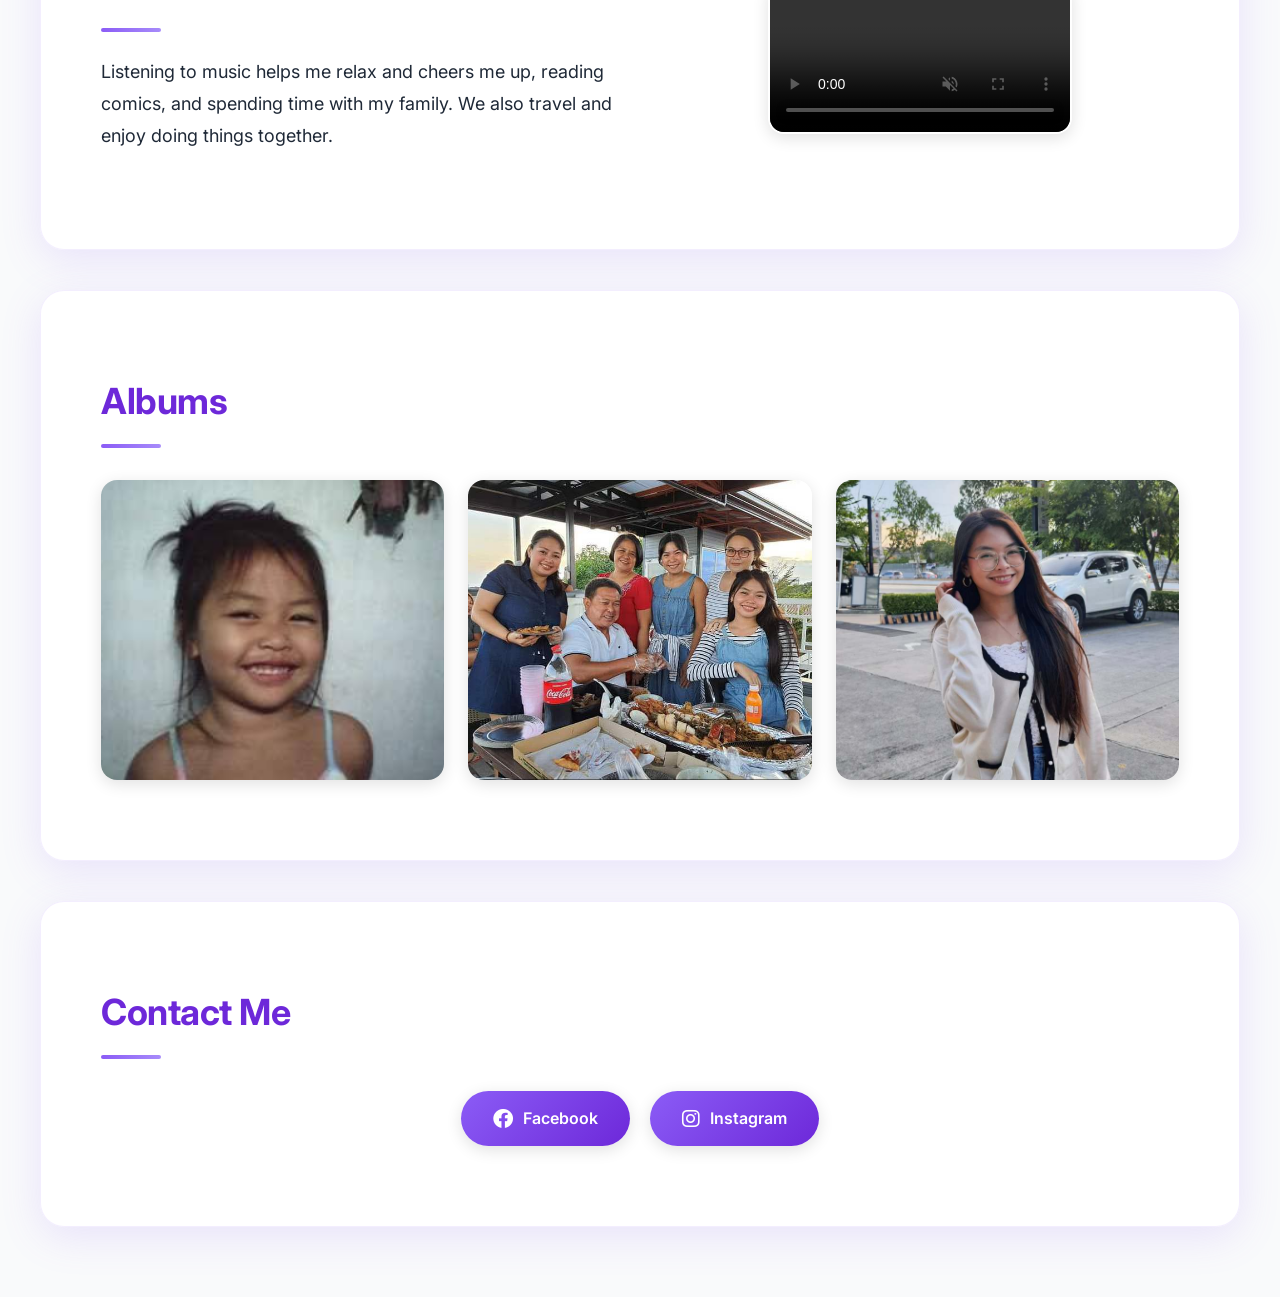
==== commit 97d601fc: "refactor: change date to latest" ====
--- a/index.html
+++ b/index.html
@@ -136,7 +136,7 @@
     </section>
 
     <footer>
-        <p>&copy; 2025 Angel Rose Dugaduga. All rights reserved.</p>
+        <p>&copy; 2026 Angel Rose Dugaduga. All rights reserved.</p>
     </footer>
 
     <script src="script.js"></script>
--- a/styles.css
+++ b/styles.css
@@ -23,7 +23,7 @@
     font-family: 'Inter', 'Segoe UI', system-ui, -apple-system, BlinkMacSystemFont, 'Helvetica Neue', Arial, sans-serif;
     margin: 0;
     padding: 0;
-    padding-bottom: 60px;
+    padding-bottom: 30px;
     color: var(--text-dark);
     line-height: 1.7;
     background: url('Images/BG.jpg') no-repeat center center fixed; 
@@ -302,15 +302,16 @@
 
 footer {
     background: linear-gradient(135deg, var(--dark-purple) 0%, var(--primary-purple) 100%);
-    color: var(--white);
+    color: #ffffff !important;
     text-align: center;
-    padding: 20px 0;
+    padding: 6px 0;
     position: fixed;
     bottom: 0;
     width: 100%;
     box-shadow: 0 -4px 20px rgba(139, 92, 246, 0.25);
-    font-size: 14px;
+    font-size: 11px;
     letter-spacing: 0.5px;
+    z-index: 1000;
 }
 
 /* ==================== RESPONSIVE MEDIA QUERIES ==================== */
@@ -509,12 +510,13 @@
     }
     
     footer {
-        padding: 16px 10px;
-        font-size: 13px;
+        padding: 4px 6px;
+        font-size: 10px;
+        color: #ffffff !important;
     }
     
     body {
-        padding-bottom: 60px;
+        padding-bottom: 24px;
     }
 }
 
@@ -580,9 +582,9 @@
 
 /* Scroll to top button */
 #scroll-to-top {
-    position: fixed;
-    bottom: 80px;
-    right: 30px;
+    position: fixed !important;
+    bottom: 50px !important;
+    right: 30px !important;
     background: linear-gradient(135deg, var(--primary-purple), var(--dark-purple));
     color: white;
     border: none;
@@ -594,13 +596,19 @@
     opacity: 0;
     visibility: hidden;
     transition: all 0.3s cubic-bezier(0.4, 0, 0.2, 1);
-    z-index: 999;
+    z-index: 998;
     box-shadow: 0 8px 24px rgba(139, 92, 246, 0.4);
+    display: flex !important;
+    align-items: center;
+    justify-content: center;
+    left: auto !important;
+    top: auto !important;
+    transform: none !important;
 }
 
 #scroll-to-top:hover {
     background: linear-gradient(135deg, var(--dark-purple), var(--primary-purple));
-    transform: translateY(-4px) scale(1.05);
+    transform: translateY(-4px) scale(1.05) !important;
     box-shadow: 0 12px 32px rgba(139, 92, 246, 0.5);
 }
 
@@ -768,11 +776,18 @@
 /* Mobile adjustments for new features */
 @media screen and (max-width: 768px) {
     #scroll-to-top {
-        bottom: 70px;
-        right: 20px;
+        bottom: 40px !important;
+        right: 20px !important;
         width: 50px;
         height: 50px;
         font-size: 20px;
+        left: auto !important;
+        top: auto !important;
+        transform: none !important;
+    }
+
+    #scroll-to-top:hover {
+        transform: translateY(-4px) scale(1.05) !important;
     }
     
     .close-lightbox {
@@ -802,11 +817,18 @@
 
 @media screen and (max-width: 480px) {
     #scroll-to-top {
-        bottom: 70px;
-        right: 16px;
+        bottom: 35px !important;
+        right: 16px !important;
         width: 46px;
         height: 46px;
         font-size: 18px;
+        left: auto !important;
+        top: auto !important;
+        transform: none !important;
+    }
+
+    #scroll-to-top:hover {
+        transform: translateY(-4px) scale(1.05) !important;
     }
     
     .close-lightbox {
